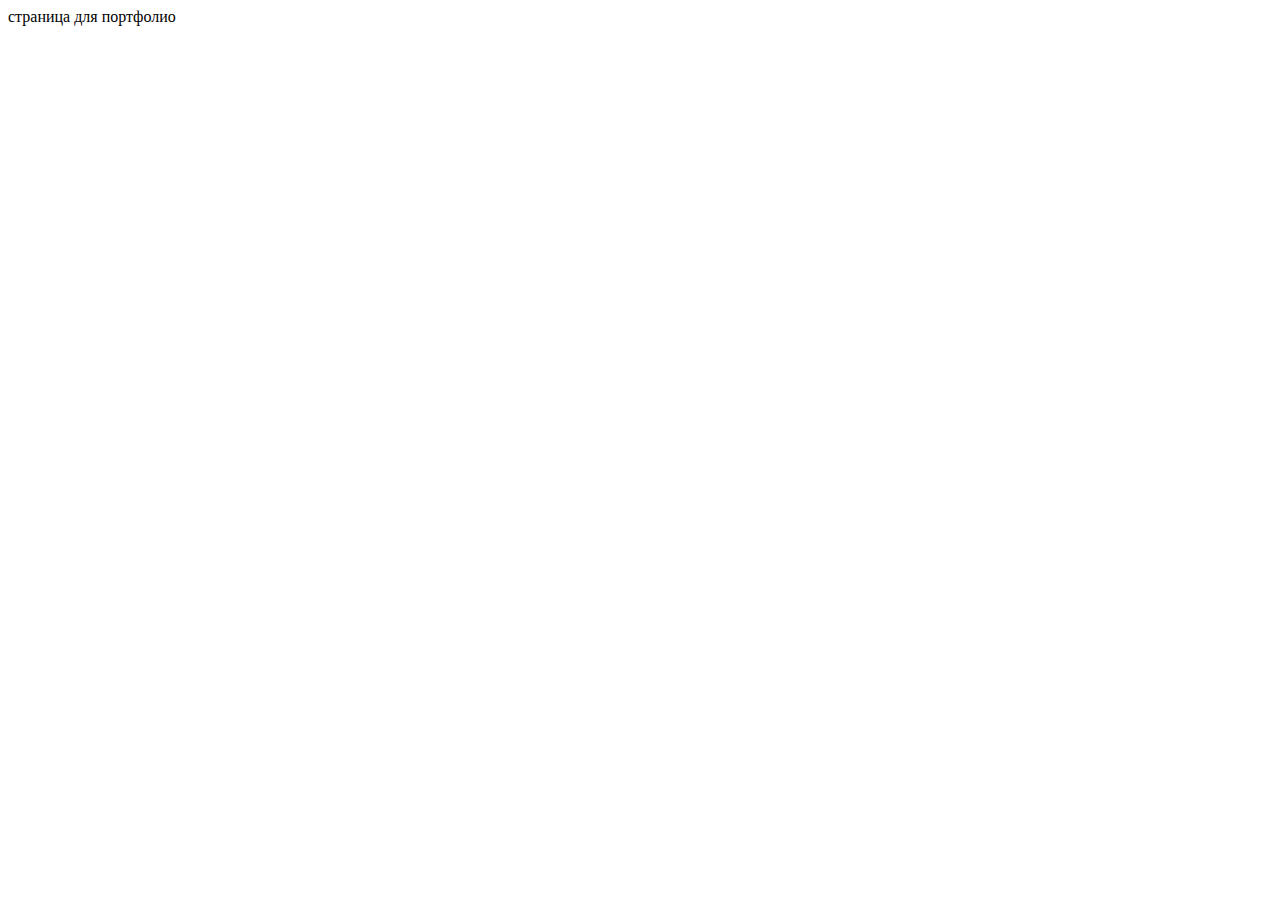
==== portfolio.html @ b87f3108 "Добавляет файлы CSS и HTML" ====
<!DOCTYPE html>
<html lang="en">
<head>
    <meta charset="UTF-8">
    <meta name="viewport" content="width=device-width, initial-scale=1.0">
    <title>Portfolio</title>
</head>
<body>
    страница для портфолио
</body>
</html>
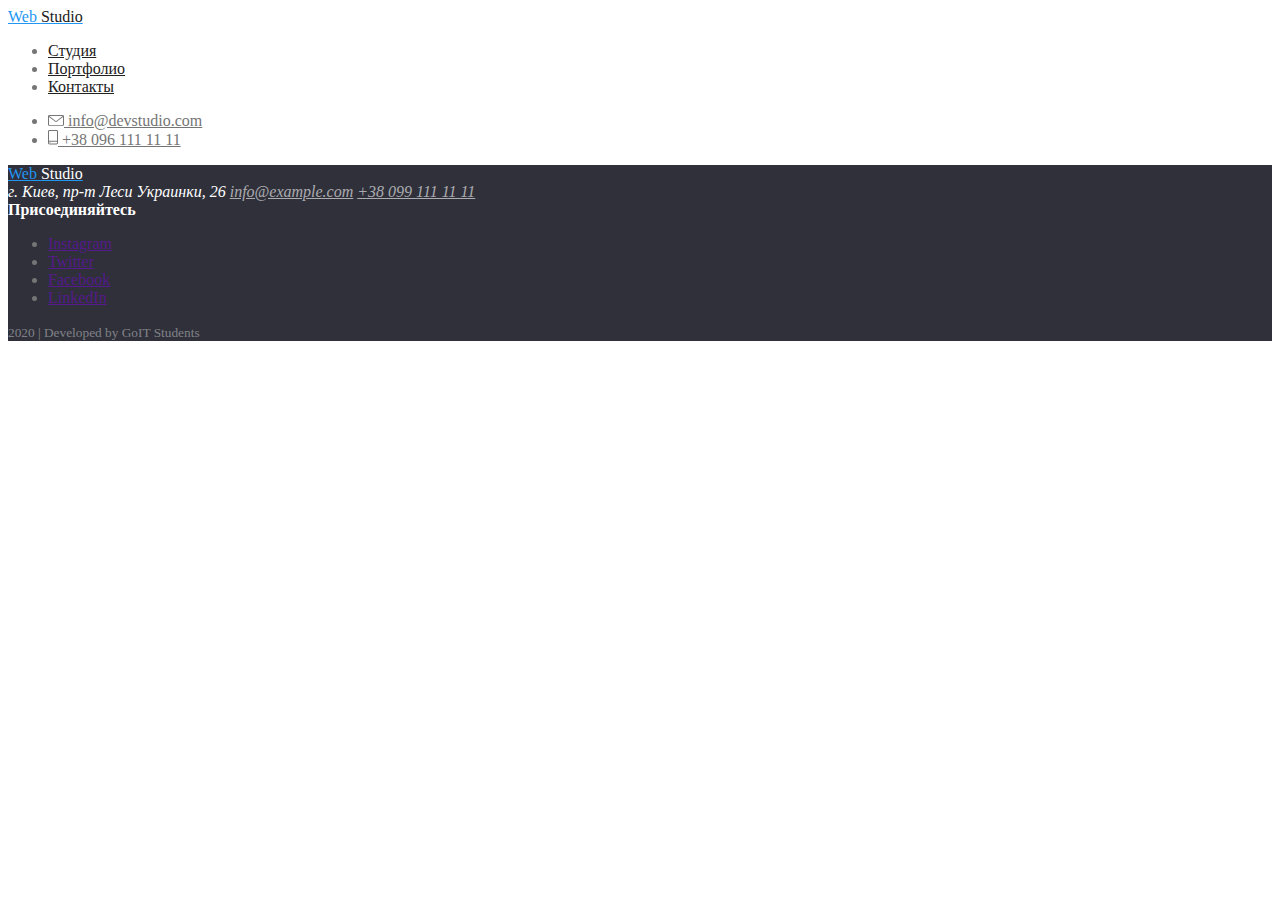
==== commit 34500c98: "добавляет порфолио хеддер футтер" ====
--- a/portfolio.html
+++ b/portfolio.html
@@ -1,11 +1,79 @@
 <!DOCTYPE html>
 <html lang="en">
-<head>
-    <meta charset="UTF-8">
-    <meta name="viewport" content="width=device-width, initial-scale=1.0">
+  <head>
+    <meta charset="UTF-8" />
+    <meta name="viewport" content="width=device-width, initial-scale=1.0" />
     <title>Portfolio</title>
-</head>
-<body>
-    страница для портфолио
-</body>
-</html>+    <link rel="stylesheet" href="./css/common.css" />
+    <link rel="stylesheet" href="./css/main.css" />
+  </head>
+  <body>
+    <!-- Хедер -->
+    <header>
+      <nav>
+        <a href="" class="logo">Web <span class="logo-studio">Studio</span></a>
+        <ul class="site-nav">
+          <li><a href="" class="link">Студия</a></li>
+          <li><a href="./portfolio.html" class="link">Портфолио</a></li>
+          <li><a href="" class="link">Контакты</a></li>
+        </ul>
+
+        <ul class="contact-nav">
+          <li>
+            <a href="mailto:info@devstudio.com" class="link">
+              <img src="./images/envelope.svg" alt="изображение конверта" />
+              info@devstudio.com
+            </a>
+          </li>
+          <li>
+            <a href="tel:+380961111111" class="link">
+              <img src="./images/smartphone.svg" alt="изображение смартфона" />
+              +38 096 111 11 11
+            </a>
+          </li>
+        </ul>
+      </nav>
+    </header>
+
+    <!-- Футер -->
+    <footer>
+      <div>
+        <a href="" class="logo"
+          >Web <span class="logo-studio-footer">Studio</span></a
+        >
+        <address class="address">
+          <span class="address-street">г. Киев, пр-т Леси Украинки, 26</span>
+          <a href="mailto:info@example.com" class="link">info@example.com</a>
+          <a href="tel:+380991111111" class="phone">+38 099 111 11 11</a>
+        </address>
+      </div>
+      <div>
+        <b class="join">Присоединяйтесь</b>
+        <ul class="join-social">
+          <li>
+            <a href="" aria-label="Ссылка на Instagram" class="link"
+              >Instagram</a
+            >
+          </li>
+          <li>
+            <a href="" aria-label="Ссылка на Twitter" class="link">Twitter</a>
+          </li>
+          <li>
+            <a href="" aria-label="Ссылка на Facebook" class="link">Facebook</a>
+          </li>
+          <li>
+            <a href="" aria-label="Ссылка на LinkedIn" class="link">LinkedIn</a>
+          </li>
+        </ul>
+      </div>
+      <!-- <div>
+              <b class="subscribe title">Подписаться на рассылку</b>
+              <input type="text" placeholder="E-mail" />
+              <button type="submit">Подписаться</button>
+          </div> -->
+      <p>
+        <small class="bottom-text">2020 | Developed by GoIT Students</small>
+      </p>
+    </footer>
+  </body>
+</html>
--- a/css/common.css
+++ b/css/common.css
@@ -0,0 +1,75 @@
+:root {
+  --main-bg-color: #ffffff;
+  --secondary-bg-color: #f5f4fa;
+  --primaty-text-color: #757575;
+  --title-text-color: #212121;
+  --white-text-color: #ffffff;
+  --accent-bg-color: #2196f3;
+  --footer-bg-color: #2f303a;
+  --footer-main-color: rgba(255, 255, 255, 0.6);
+  --footer-bottom-text: rgba(255, 255, 255, 0.4);
+}
+
+body {
+  color: var(--primaty-text-color);
+}
+
+footer {
+  background-color: var(--footer-bg-color);
+}
+
+/* header */
+.logo {
+  color: var(--accent-bg-color);
+}
+
+.logo-studio {
+  color: var(--title-text-color);
+}
+
+.site-nav .link {
+  color: var(--title-text-color);
+}
+
+.site-nav .link:hover,
+.site-nav .link:focus {
+  color: var(--accent-bg-color);
+}
+
+.contact-nav .link {
+  color: var(--primaty-text-color);
+}
+
+.contact-nav .link:hover,
+.contact-nav .link:focus {
+  color: var(--accent-bg-color);
+}
+
+/* footer */
+.logo-studio-footer {
+  color: var(--white-text-color);
+}
+
+.address-street {
+  color: var(--white-text-color);
+}
+
+.address .link {
+  color: var(--footer-main-color);
+}
+
+.address .phone {
+  color: var(--footer-main-color);
+}
+
+.join {
+  color: var(--white-text-color);
+}
+
+.join-social .link:hover {
+  fill: var(--accent-bg-color);
+}
+
+.bottom-text {
+  color: var(--footer-bottom-text);
+}
--- a/css/main.css
+++ b/css/main.css
@@ -0,0 +1,76 @@
+:root {
+  --main-bg-color: #ffffff;
+  --secondary-bg-color: #f5f4fa;
+  --primaty-text-color: #757575;
+  --title-text-color: #212121;
+  --white-text-color: #ffffff;
+  --accent-bg-color: #2196f3;
+  --footer-bg-color: #2f303a;
+}
+
+body {
+  color: var(--primaty-text-color);
+}
+
+/* header */
+.logo {
+  color: var(--accent-bg-color);
+}
+
+.logo-studio {
+  color: var(--title-text-color);
+}
+
+.site-nav .link {
+  color: var(--title-text-color);
+}
+
+.site-nav .link:hover,
+.site-nav .link:focus {
+  color: var(--accent-bg-color);
+}
+
+.contact-nav .link {
+  color: var(--primaty-text-color);
+}
+
+.contact-nav .link:hover,
+.contact-nav .link:focus {
+  color: var(--accent-bg-color);
+}
+
+/* Hero */
+.hero-title {
+  color: var(--white-text-color);
+}
+
+/* section */
+
+.section-title {
+  color: var(--title-text-color);
+}
+
+.feature-list .title {
+  color: var(--title-text-color);
+}
+
+.feature-list .icon {
+  fill: var(--secondary-bg-color);
+}
+
+.feature-list .icon:hover {
+  fill: var(--accent-bg-color);
+}
+
+.service-title {
+  color: var(--white-text-color);
+  background-color: rgba(47, 48, 58, 0.8);
+}
+
+.team-title {
+  color: var(--title-text-color);
+}
+
+.social-icon:hover {
+  color: var(--accent-bg-color);
+}
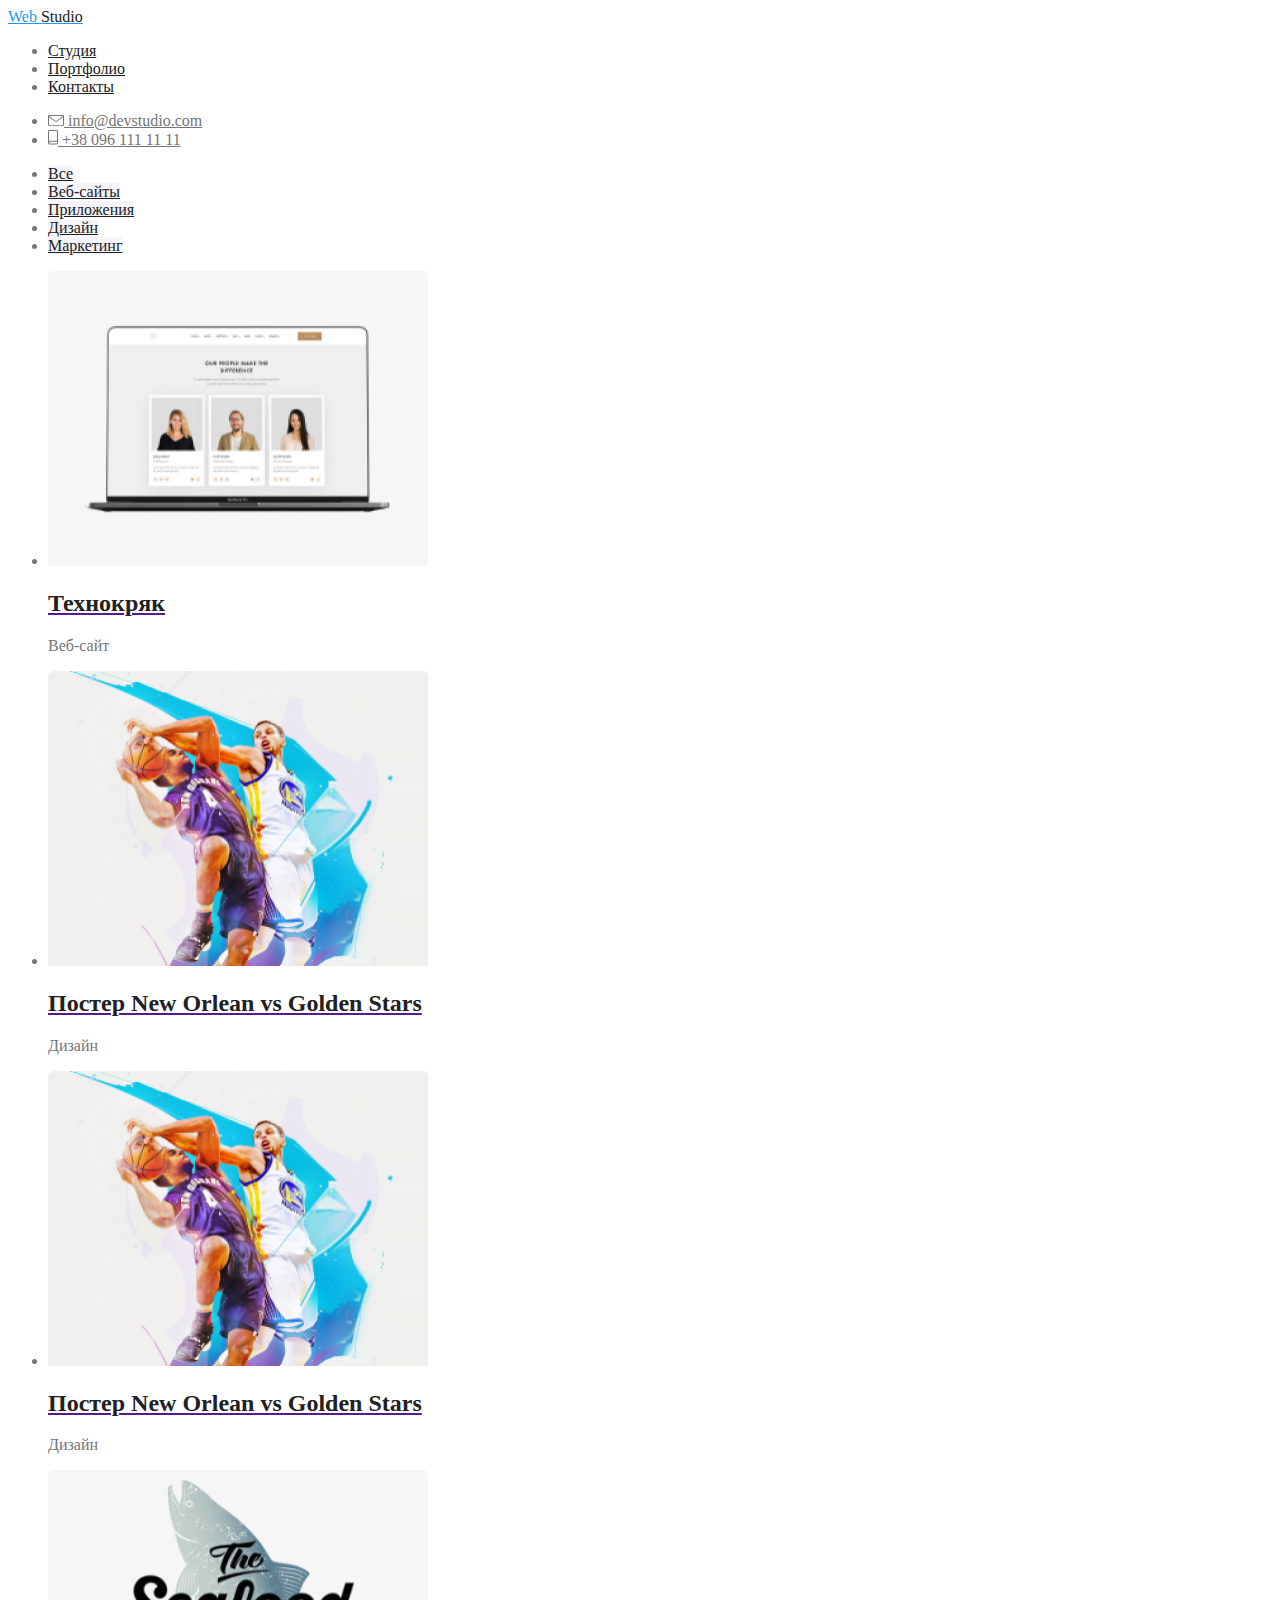
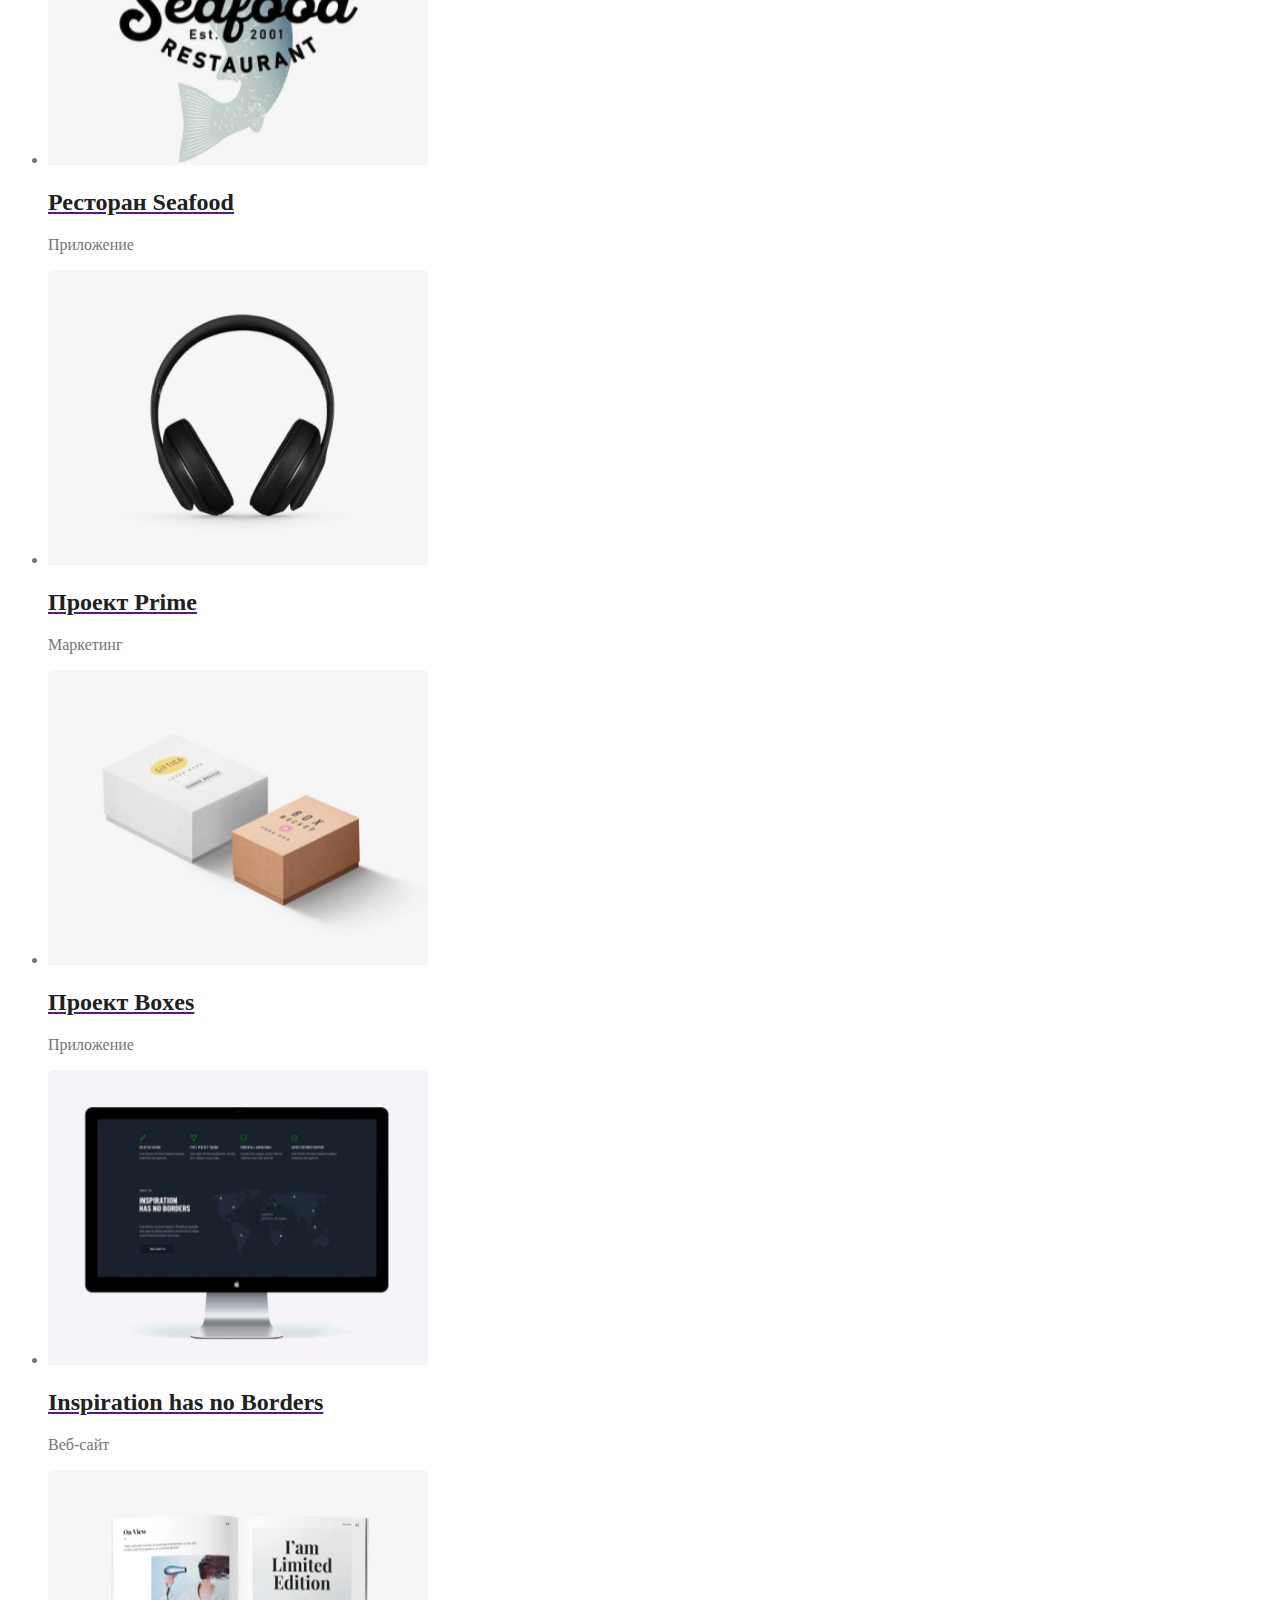
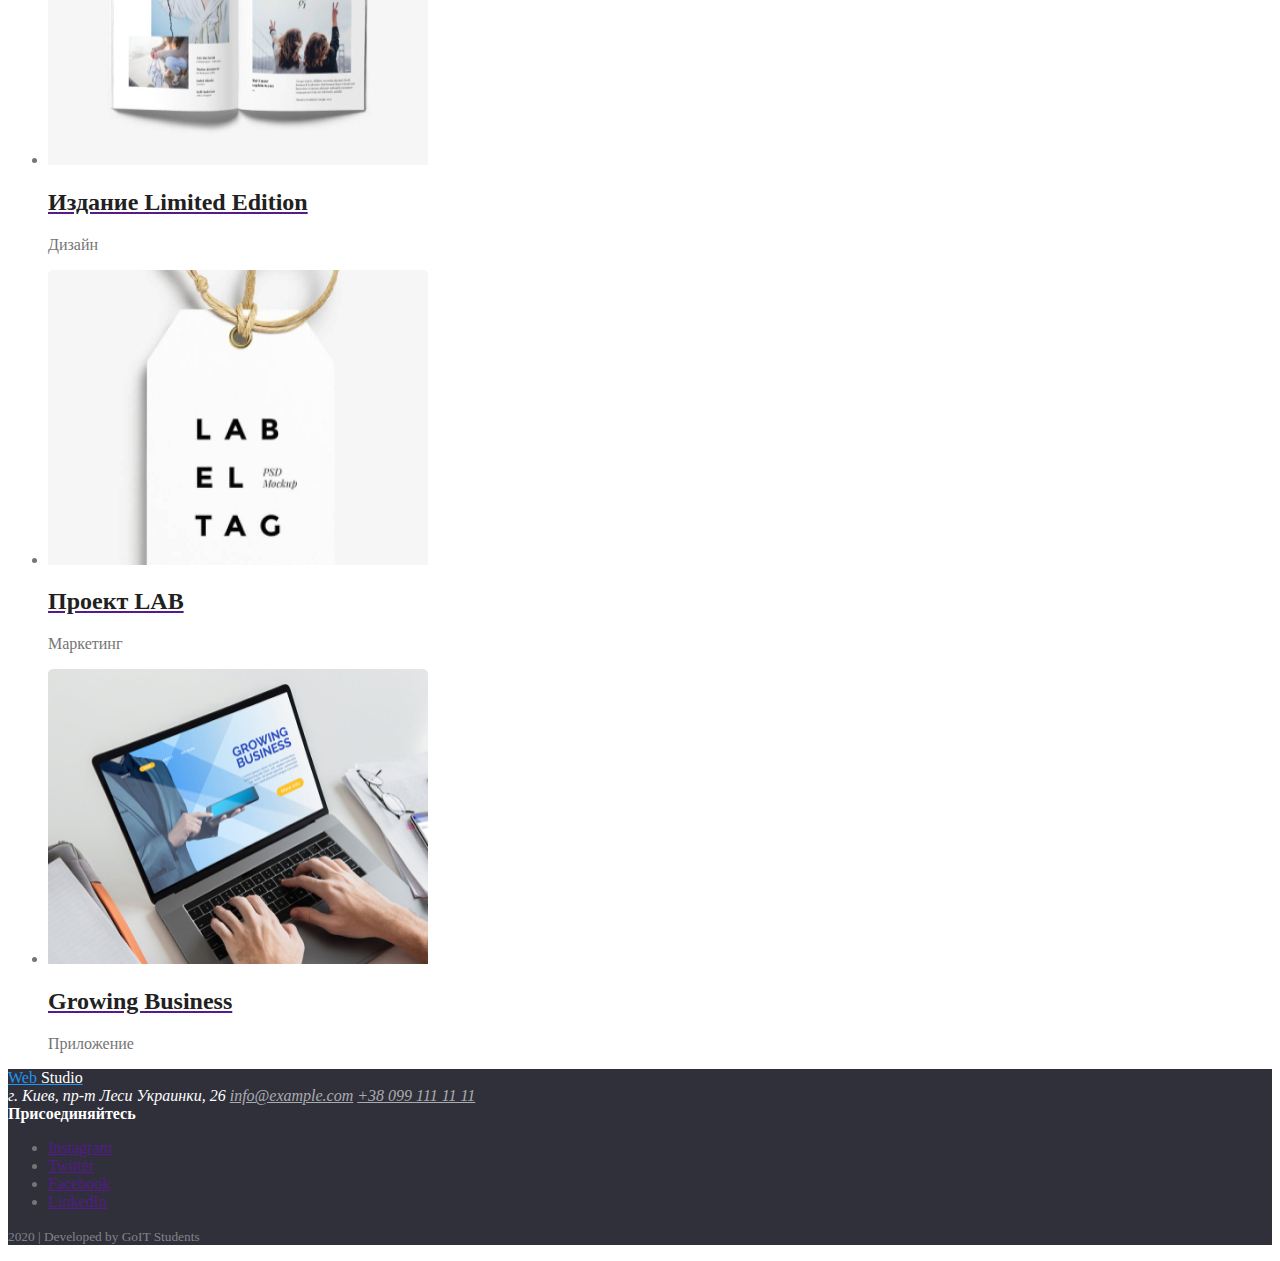
==== commit 5117a1e9: "добавляет разметку портфолио" ====
--- a/portfolio.html
+++ b/portfolio.html
@@ -1,11 +1,11 @@
 <!DOCTYPE html>
-<html lang="en">
+<html lang="ru">
   <head>
     <meta charset="UTF-8" />
     <meta name="viewport" content="width=device-width, initial-scale=1.0" />
     <title>Portfolio</title>
     <link rel="stylesheet" href="./css/common.css" />
-    <link rel="stylesheet" href="./css/main.css" />
+    <link rel="stylesheet" href="./css/portfolio.css" />
   </head>
   <body>
     <!-- Хедер -->
@@ -13,7 +13,7 @@
       <nav>
         <a href="" class="logo">Web <span class="logo-studio">Studio</span></a>
         <ul class="site-nav">
-          <li><a href="" class="link">Студия</a></li>
+          <li><a href="./index.html" class="link">Студия</a></li>
           <li><a href="./portfolio.html" class="link">Портфолио</a></li>
           <li><a href="" class="link">Контакты</a></li>
         </ul>
@@ -34,6 +34,139 @@
         </ul>
       </nav>
     </header>
+
+    <!-- main section -->
+    <main>
+      <ul>
+        <li><a href="" class="button">Все</a></li>
+        <li><a href="" class="button">Веб-сайты</a></li>
+        <li><a href="" class="button">Приложения</a></li>
+        <li><a href="" class="button">Дизайн</a></li>
+        <li><a href="" class="button">Маркетинг</a></li>
+      </ul>
+      <ul class="project-list">
+        <li>
+          <a href="">
+            <img
+              src="./images/technokryak.png"
+              alt="фото сайта"
+              width="380"
+              height="295"
+            />
+            <h2 class="title">Технокряк</h2>
+          </a>
+          <p>Веб-сайт</p>
+        </li>
+        <li>
+          <a href="">
+            <img
+              src="./images/poster.png"
+              alt="спортивные команды"
+              width="380"
+              height="295"
+            />
+            <h2 class="title">Постер New Orlean vs Golden Stars</h2>
+          </a>
+          <p>Дизайн</p>
+        </li>
+        <li>
+          <a href="">
+            <img
+              src="./images/poster.png"
+              alt="спортивные команды"
+              width="380"
+              height="295"
+            />
+            <h2 class="title">Постер New Orlean vs Golden Stars</h2>
+          </a>
+          <p>Дизайн</p>
+        </li>
+        <li>
+          <a href="">
+            <img
+              src="./images/seafood.png"
+              alt="постер ресторана"
+              width="380"
+              height="295"
+            />
+            <h2 class="title">Ресторан Seafood</h2>
+          </a>
+          <p>Приложение</p>
+        </li>
+        <li>
+          <a href="">
+            <img
+              src="./images/prime.png"
+              alt="изображение наушников"
+              width="380"
+              height="295"
+            />
+            <h2 class="title">Проект Prime</h2>
+          </a>
+          <p>Маркетинг</p>
+        </li>
+        <li>
+          <a href="">
+            <img
+              src="./images/boxes.png"
+              alt="изображение коробок"
+              width="380"
+              height="295"
+            />
+            <h2 class="title">Проект Boxes</h2>
+          </a>
+          <p>Приложение</p>
+        </li>
+        <li>
+          <a href="">
+            <img
+              src="./images/inspiration.png"
+              alt="изображение монитора"
+              width="380"
+              height="295"
+            />
+            <h2 class="title">Inspiration has no Borders</h2>
+          </a>
+          <p>Веб-сайт</p>
+        </li>
+        <li>
+          <a href="">
+            <img
+              src="./images/edition.png"
+              alt="изображение журнала"
+              width="380"
+              height="295"
+            />
+            <h2 class="title">Издание Limited Edition</h2>
+          </a>
+          <p>Дизайн</p>
+        </li>
+        <li>
+          <a href="">
+            <img
+              src="./images/lab.png"
+              alt="изображение этикетки"
+              width="380"
+              height="295"
+            />
+            <h2 class="title">Проект LAB</h2>
+          </a>
+          <p>Маркетинг</p>
+        </li>
+        <li>
+          <a href="">
+            <img
+              src="./images/business.png"
+              alt="изображение ноутбука"
+              width="380"
+              height="295"
+            />
+            <h2 class="title">Growing Business</h2>
+          </a>
+          <p>Приложение</p>
+        </li>
+      </ul>
+    </main>
 
     <!-- Футер -->
     <footer>
--- a/css/portfolio.css
+++ b/css/portfolio.css
@@ -0,0 +1,28 @@
+:root {
+  --main-bg-color: #ffffff;
+  --secondary-bg-color: #f5f4fa;
+  --primaty-text-color: #757575;
+  --title-text-color: #212121;
+  --white-text-color: #ffffff;
+  --accent-bg-color: #2196f3;
+  --footer-bg-color: #2f303a;
+  --footer-main-color: rgba(255, 255, 255, 0.6);
+  --footer-bottom-text: rgba(255, 255, 255, 0.4);
+}
+
+/* button */
+
+.button {
+  color: var(--title-text-color);
+  background-color: var(--secondary-bg-color);
+}
+
+.button:hover,
+.button:focus {
+  color: var(--white-text-color);
+  background-color: var(--accent-bg-color);
+}
+
+.project-list .title {
+  color: var(--title-text-color);
+}
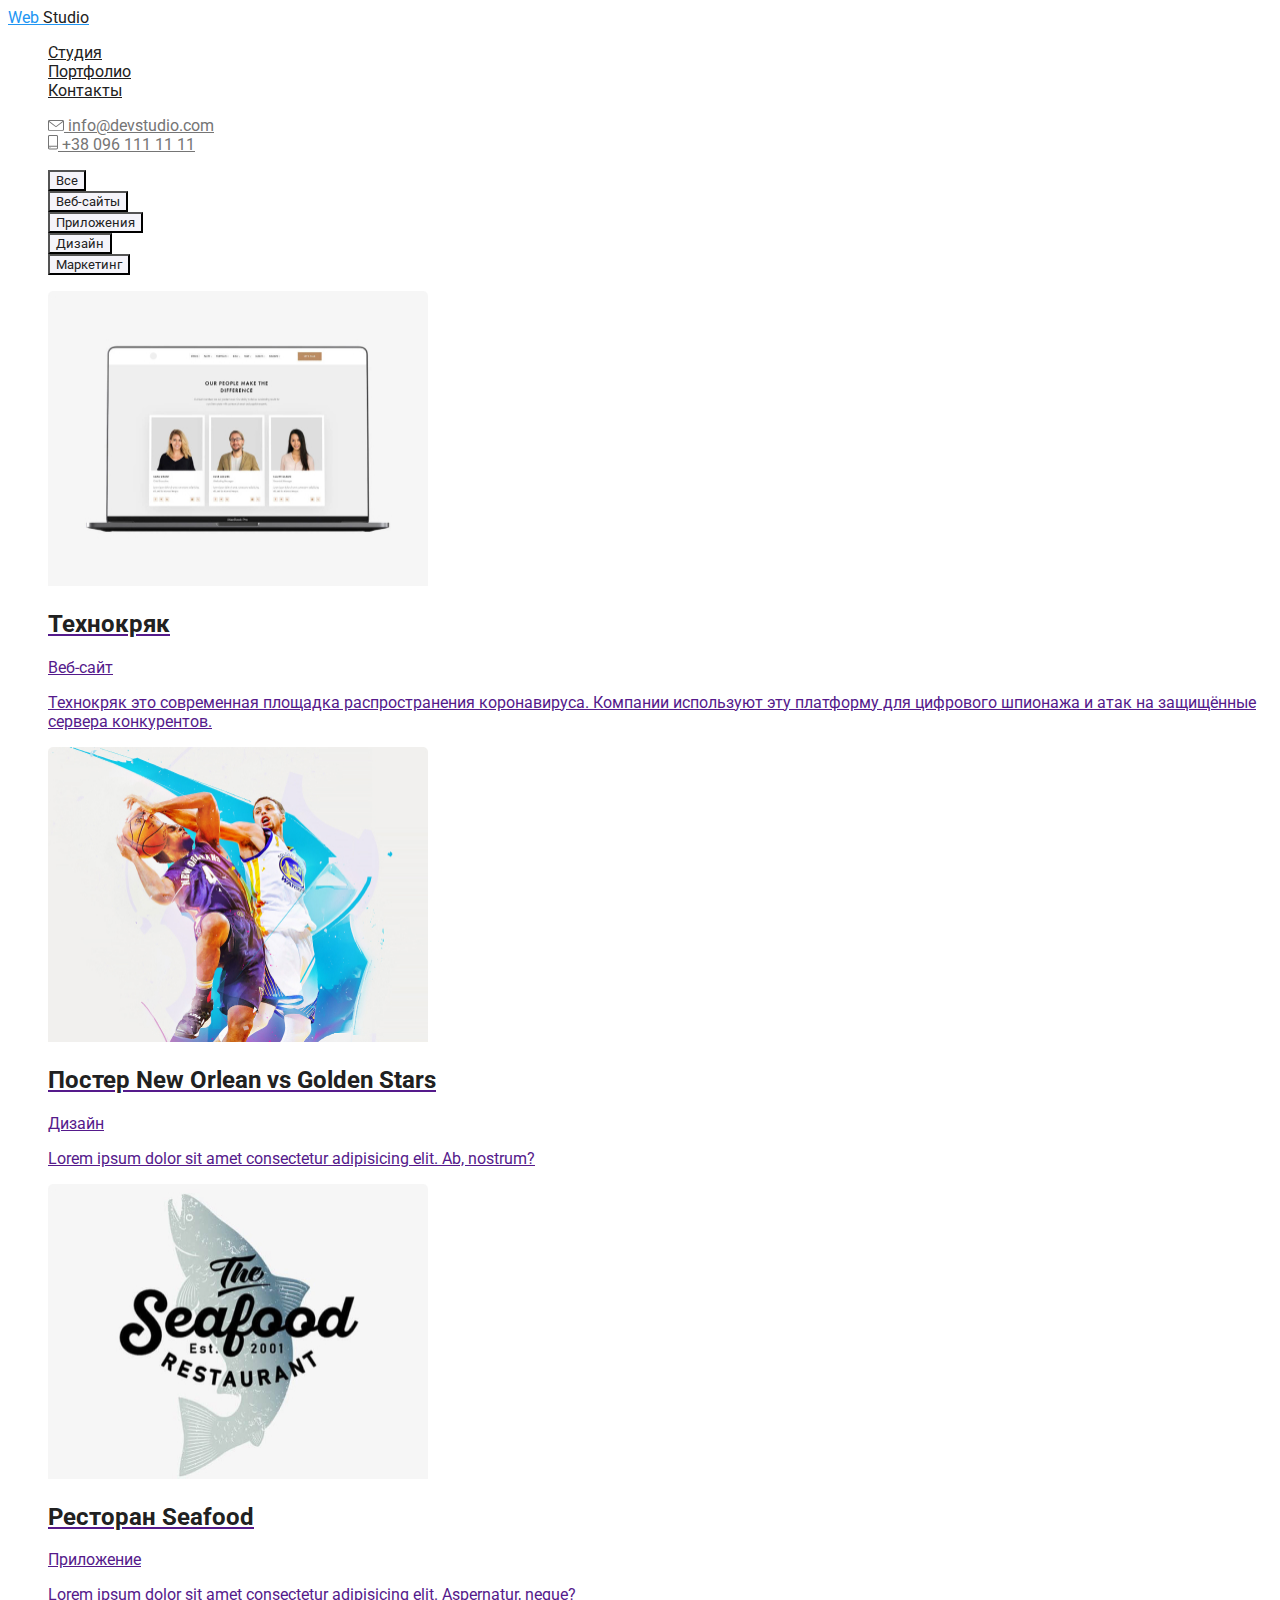
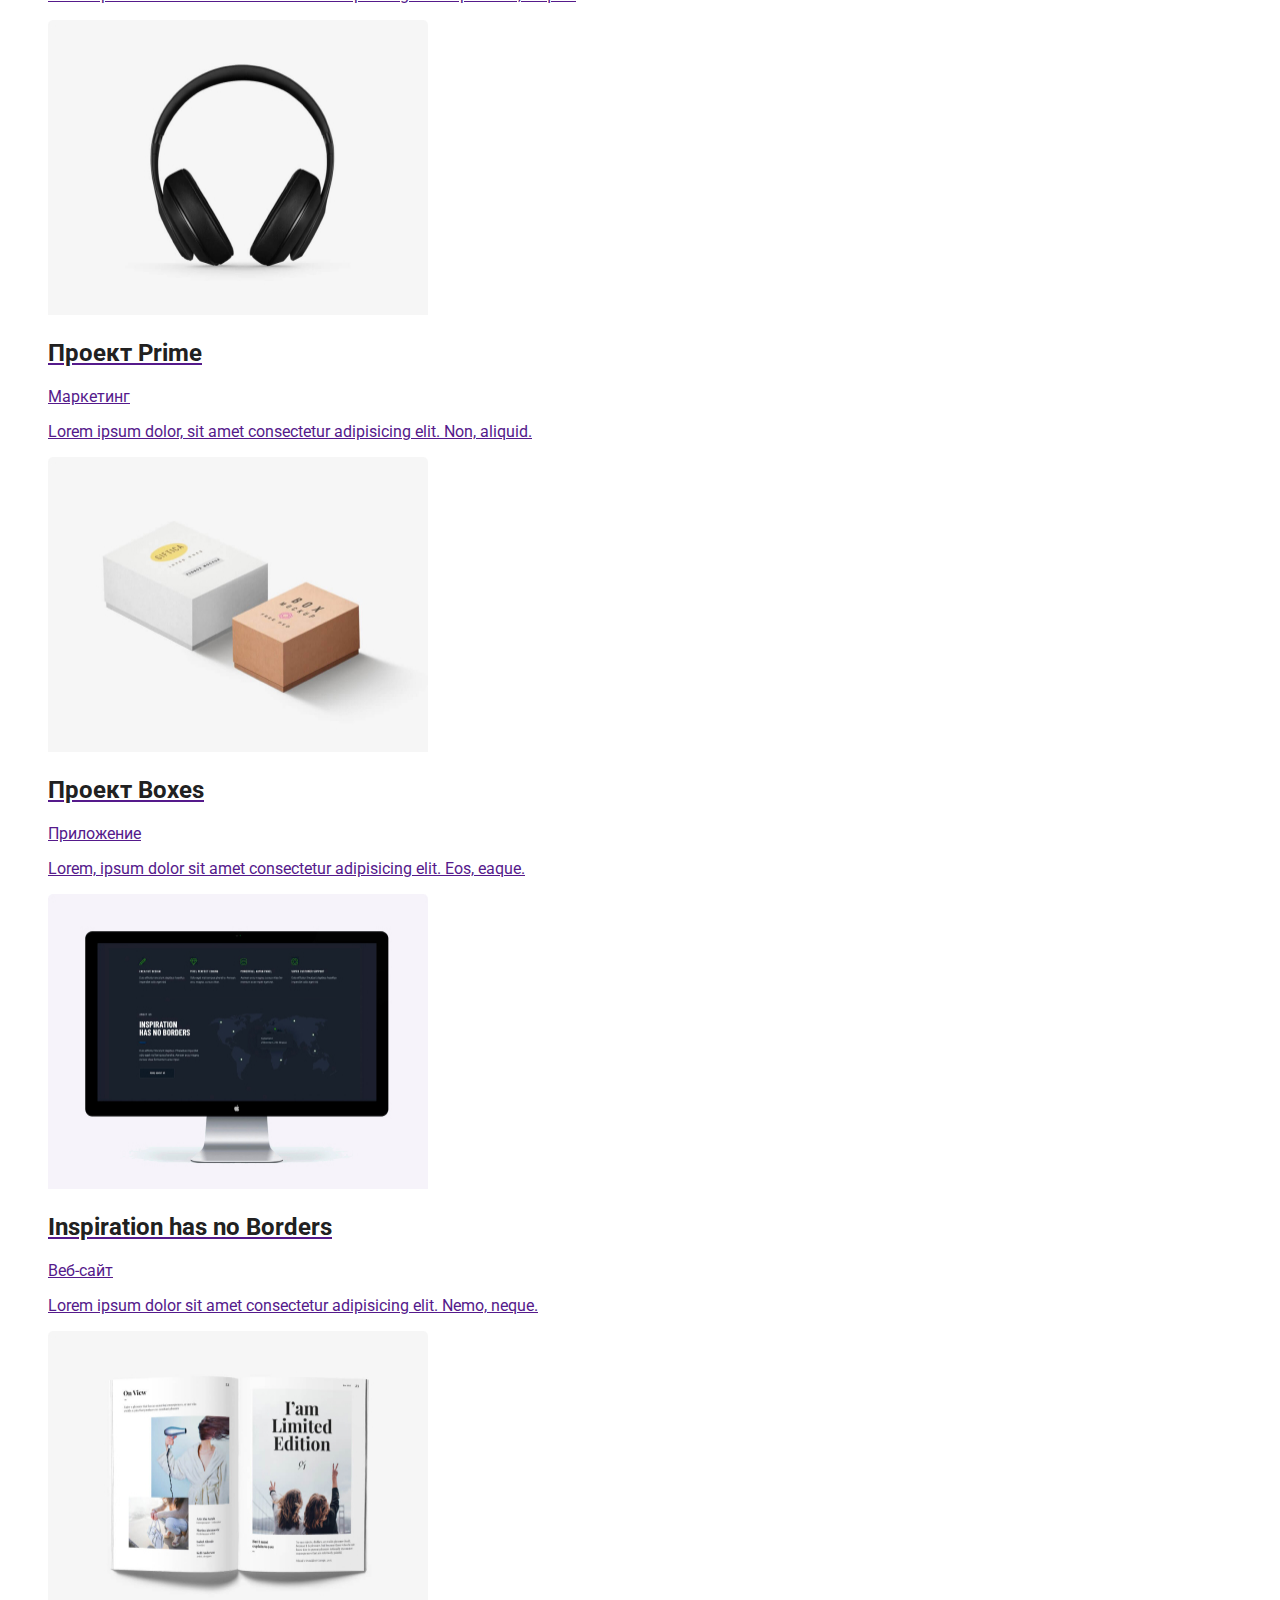
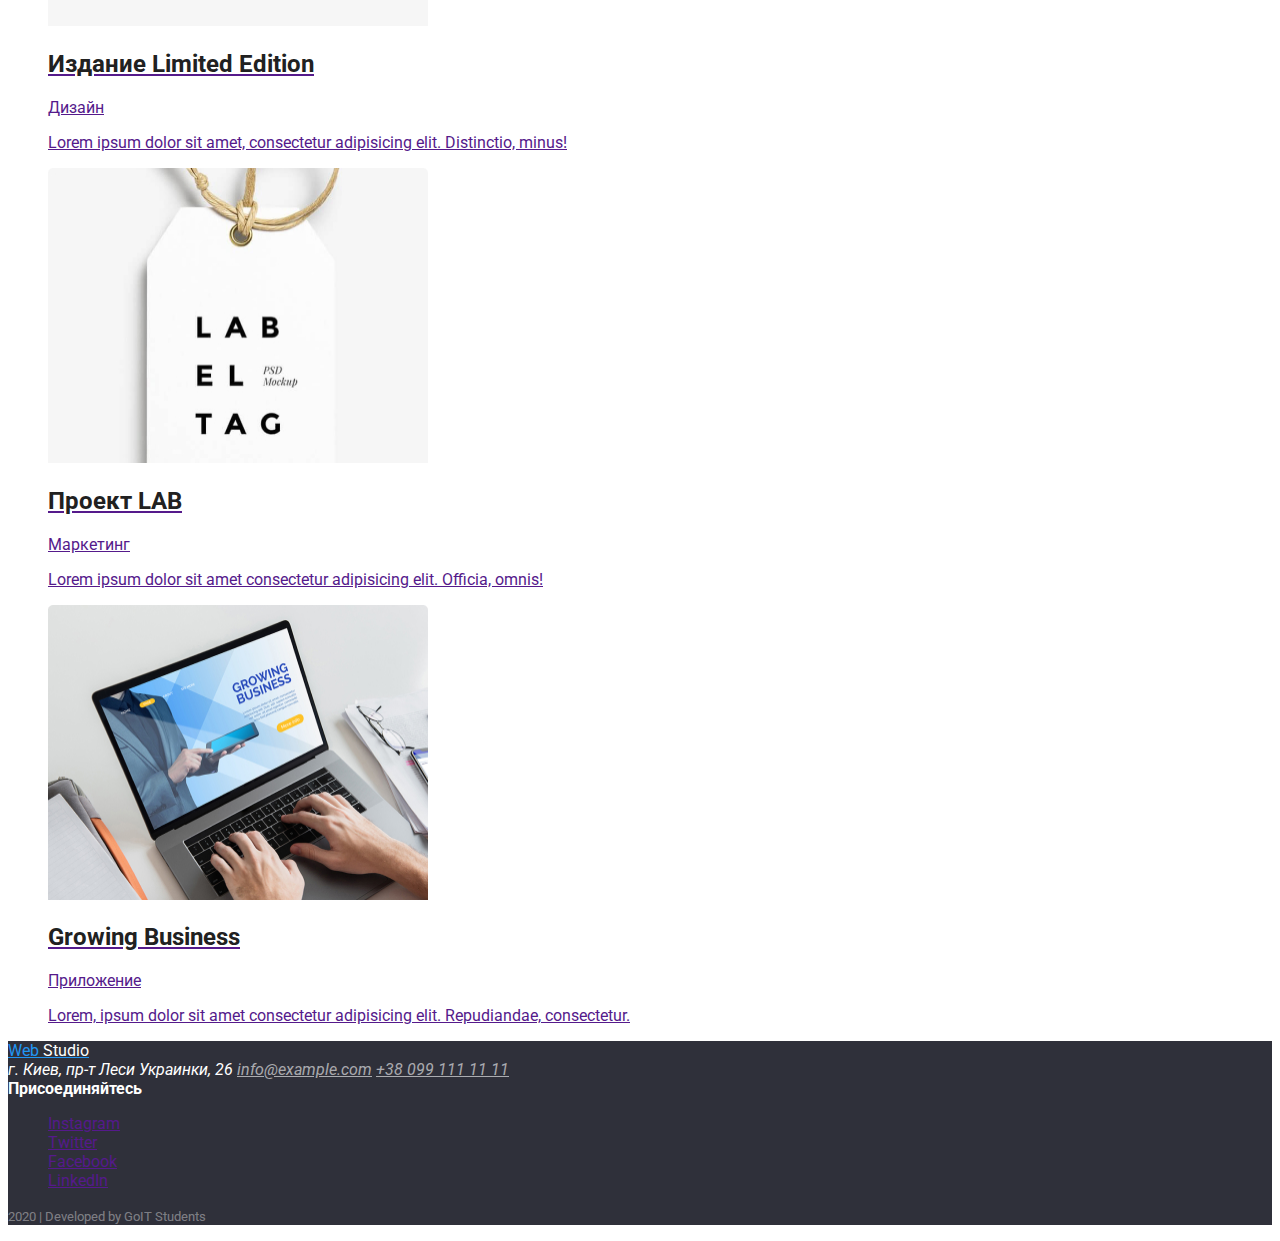
==== commit f3a49859: "Добавляет стили" ====
--- a/portfolio.html
+++ b/portfolio.html
@@ -4,6 +4,10 @@
     <meta charset="UTF-8" />
     <meta name="viewport" content="width=device-width, initial-scale=1.0" />
     <title>Portfolio</title>
+    <link
+      href="https://fonts.googleapis.com/css?family=Raleway:700|Roboto:400,500,700,900&display=swap"
+      rel="stylesheet"
+    />
     <link rel="stylesheet" href="./css/common.css" />
     <link rel="stylesheet" href="./css/portfolio.css" />
   </head>
@@ -37,133 +41,158 @@
 
     <!-- main section -->
     <main>
-      <ul>
-        <li><a href="" class="button">Все</a></li>
-        <li><a href="" class="button">Веб-сайты</a></li>
-        <li><a href="" class="button">Приложения</a></li>
-        <li><a href="" class="button">Дизайн</a></li>
-        <li><a href="" class="button">Маркетинг</a></li>
+      <ul class="service-list">
+        <li><button>Все</button></li>
+        <li><button>Веб-сайты</button></li>
+        <li><button>Приложения</button></li>
+        <li><button>Дизайн</button></li>
+        <li><button>Маркетинг</button></li>
       </ul>
       <ul class="project-list">
         <li>
           <a href="">
             <img
-              src="./images/technokryak.png"
+              src="./images/technokryak.jpg"
               alt="фото сайта"
               width="380"
               height="295"
             />
             <h2 class="title">Технокряк</h2>
-          </a>
-          <p>Веб-сайт</p>
-        </li>
-        <li>
-          <a href="">
-            <img
-              src="./images/poster.png"
+            <p>Веб-сайт</p>
+            <p>
+              Технокряк это современная площадка распространения коронавируса.
+              Компании используют эту платформу для цифрового шпионажа и атак на
+              защищённые сервера конкурентов.
+            </p>
+          </a>
+        </li>
+        <li>
+          <a href="">
+            <img
+              src="./images/poster.jpg"
               alt="спортивные команды"
               width="380"
               height="295"
             />
             <h2 class="title">Постер New Orlean vs Golden Stars</h2>
-          </a>
-          <p>Дизайн</p>
-        </li>
-        <li>
-          <a href="">
-            <img
-              src="./images/poster.png"
-              alt="спортивные команды"
-              width="380"
-              height="295"
-            />
-            <h2 class="title">Постер New Orlean vs Golden Stars</h2>
-          </a>
-          <p>Дизайн</p>
-        </li>
-        <li>
-          <a href="">
-            <img
-              src="./images/seafood.png"
+            <p>Дизайн</p>
+            <p>
+              Lorem ipsum dolor sit amet consectetur adipisicing elit. Ab,
+              nostrum?
+            </p>
+          </a>
+        </li>
+        <li>
+          <a href="">
+            <img
+              src="./images/seafood.jpg"
               alt="постер ресторана"
               width="380"
               height="295"
             />
             <h2 class="title">Ресторан Seafood</h2>
-          </a>
-          <p>Приложение</p>
-        </li>
-        <li>
-          <a href="">
-            <img
-              src="./images/prime.png"
+            <p>Приложение</p>
+            <p>
+              Lorem ipsum dolor sit amet consectetur adipisicing elit.
+              Aspernatur, neque?
+            </p>
+          </a>
+        </li>
+        <li>
+          <a href="">
+            <img
+              src="./images/prime.jpg"
               alt="изображение наушников"
               width="380"
               height="295"
             />
             <h2 class="title">Проект Prime</h2>
-          </a>
-          <p>Маркетинг</p>
-        </li>
-        <li>
-          <a href="">
-            <img
-              src="./images/boxes.png"
+            <p>Маркетинг</p>
+            <p>
+              Lorem ipsum dolor, sit amet consectetur adipisicing elit. Non,
+              aliquid.
+            </p>
+          </a>
+        </li>
+        <li>
+          <a href="">
+            <img
+              src="./images/boxes.jpg"
               alt="изображение коробок"
               width="380"
               height="295"
             />
             <h2 class="title">Проект Boxes</h2>
-          </a>
-          <p>Приложение</p>
-        </li>
-        <li>
-          <a href="">
-            <img
-              src="./images/inspiration.png"
+            <p>Приложение</p>
+            <p>
+              Lorem, ipsum dolor sit amet consectetur adipisicing elit. Eos,
+              eaque.
+            </p>
+          </a>
+        </li>
+        <li>
+          <a href="">
+            <img
+              src="./images/inspiration.jpg"
               alt="изображение монитора"
               width="380"
               height="295"
             />
             <h2 class="title">Inspiration has no Borders</h2>
-          </a>
-          <p>Веб-сайт</p>
-        </li>
-        <li>
-          <a href="">
-            <img
-              src="./images/edition.png"
+            <p>Веб-сайт</p>
+            <p>
+              Lorem ipsum dolor sit amet consectetur adipisicing elit. Nemo,
+              neque.
+            </p>
+          </a>
+        </li>
+        <li>
+          <a href="">
+            <img
+              src="./images/edition.jpg"
               alt="изображение журнала"
               width="380"
               height="295"
             />
             <h2 class="title">Издание Limited Edition</h2>
-          </a>
-          <p>Дизайн</p>
-        </li>
-        <li>
-          <a href="">
-            <img
-              src="./images/lab.png"
+            <p>Дизайн</p>
+            <p>
+              Lorem ipsum dolor sit amet, consectetur adipisicing elit.
+              Distinctio, minus!
+            </p>
+          </a>
+        </li>
+        <li>
+          <a href="">
+            <img
+              src="./images/lab.jpg"
               alt="изображение этикетки"
               width="380"
               height="295"
             />
             <h2 class="title">Проект LAB</h2>
-          </a>
-          <p>Маркетинг</p>
-        </li>
-        <li>
-          <a href="">
-            <img
-              src="./images/business.png"
+            <p>Маркетинг</p>
+            <p>
+              Lorem ipsum dolor sit amet consectetur adipisicing elit. Officia,
+              omnis!
+            </p>
+          </a>
+        </li>
+        <li>
+          <a href="">
+            <img
+              src="./images/business.jpg"
               alt="изображение ноутбука"
               width="380"
               height="295"
             />
             <h2 class="title">Growing Business</h2>
-          </a>
-          <p>Приложение</p>
+            <p>Приложение</p>
+            <p>
+              Lorem, ipsum dolor sit amet consectetur adipisicing elit.
+              Repudiandae, consectetur.
+            </p>
+          </a>
         </li>
       </ul>
     </main>
--- a/css/common.css
+++ b/css/common.css
@@ -12,6 +12,7 @@
 
 body {
   color: var(--primaty-text-color);
+  font-family: Roboto, sans-serif;
 }
 
 footer {
@@ -31,9 +32,17 @@
   color: var(--title-text-color);
 }
 
+.site-nav {
+  list-style: none;
+}
+
 .site-nav .link:hover,
 .site-nav .link:focus {
   color: var(--accent-bg-color);
+}
+
+.contact-nav {
+  list-style: none;
 }
 
 .contact-nav .link {
@@ -66,6 +75,10 @@
   color: var(--white-text-color);
 }
 
+.join-social {
+  list-style: none;
+}
+
 .join-social .link:hover {
   fill: var(--accent-bg-color);
 }
--- a/css/portfolio.css
+++ b/css/portfolio.css
@@ -12,17 +12,27 @@
 
 /* button */
 
-.button {
+button {
   color: var(--title-text-color);
   background-color: var(--secondary-bg-color);
+  font-family: inherit;
 }
 
-.button:hover,
-.button:focus {
+button:hover,
+button:focus {
   color: var(--white-text-color);
   background-color: var(--accent-bg-color);
 }
 
+.project-list {
+  list-style: none;
+}
 .project-list .title {
   color: var(--title-text-color);
 }
+
+/* services */
+
+.service-list {
+  list-style: none;
+}
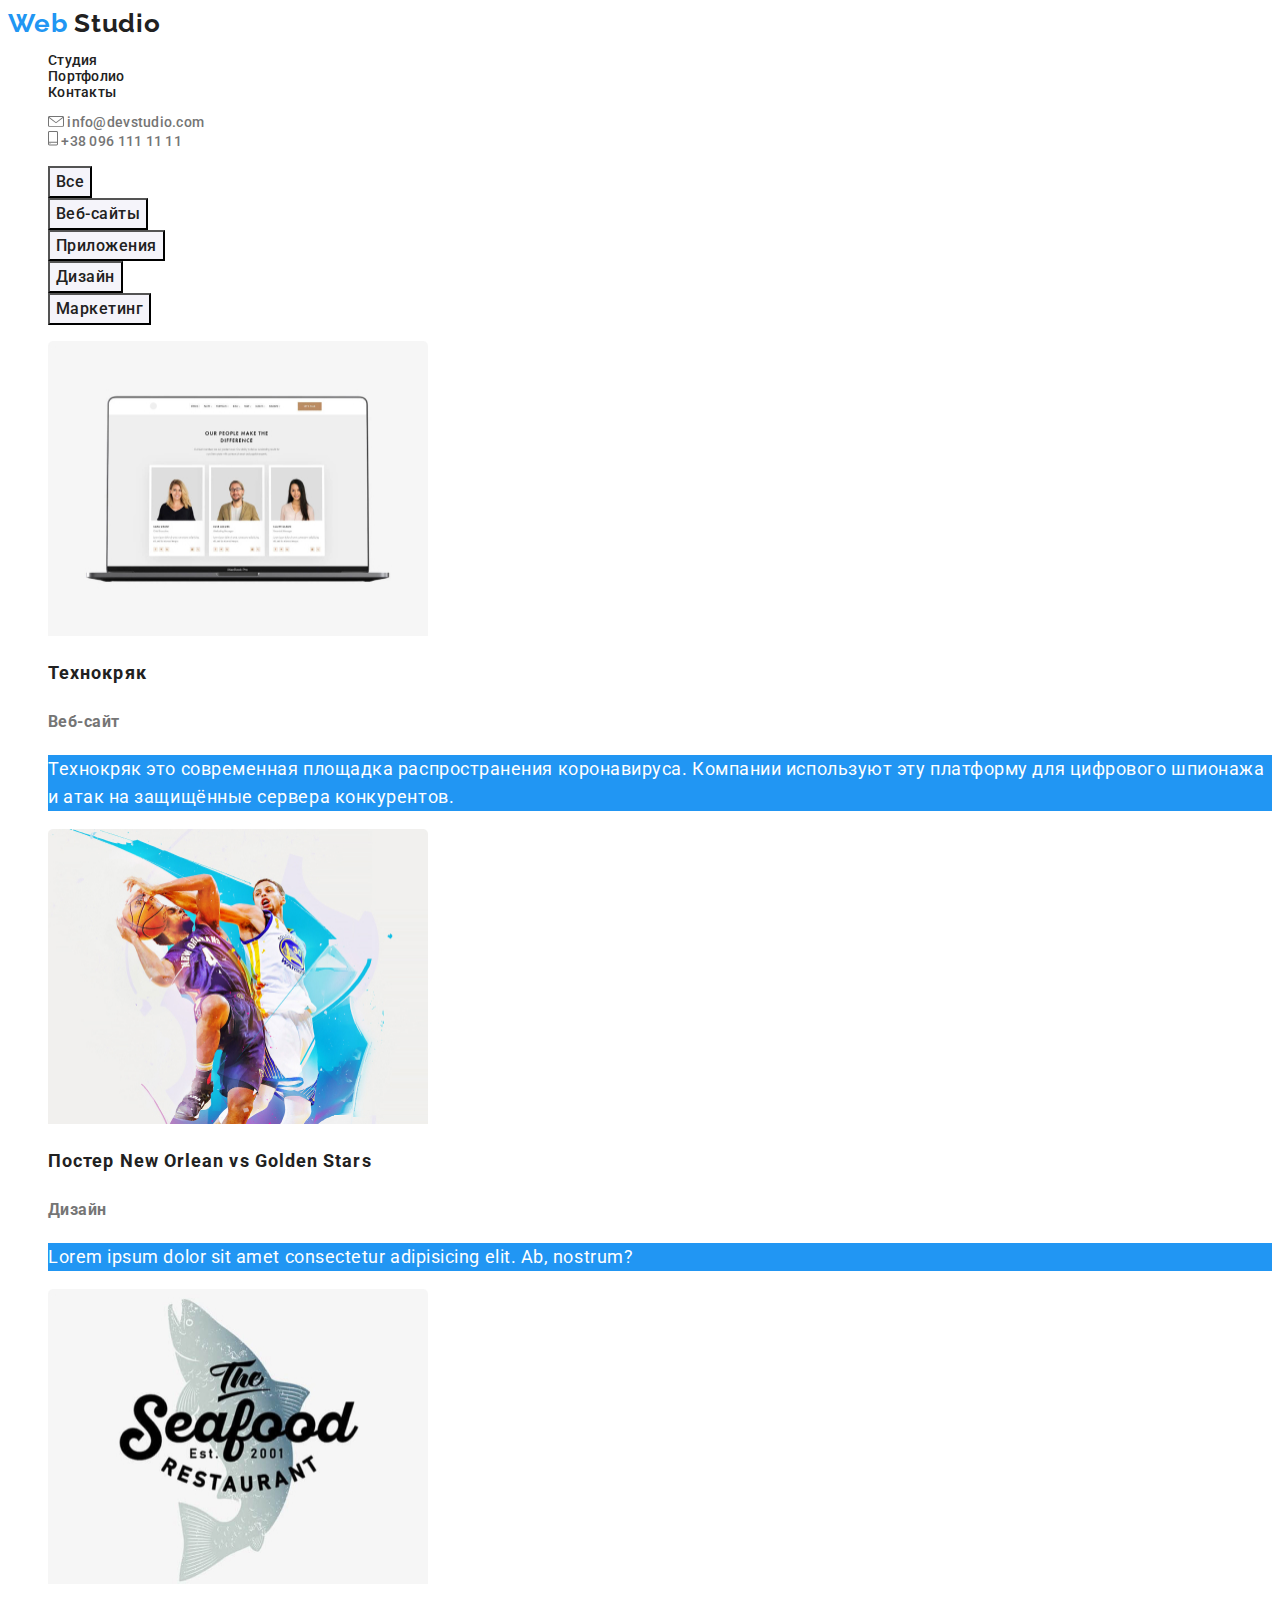
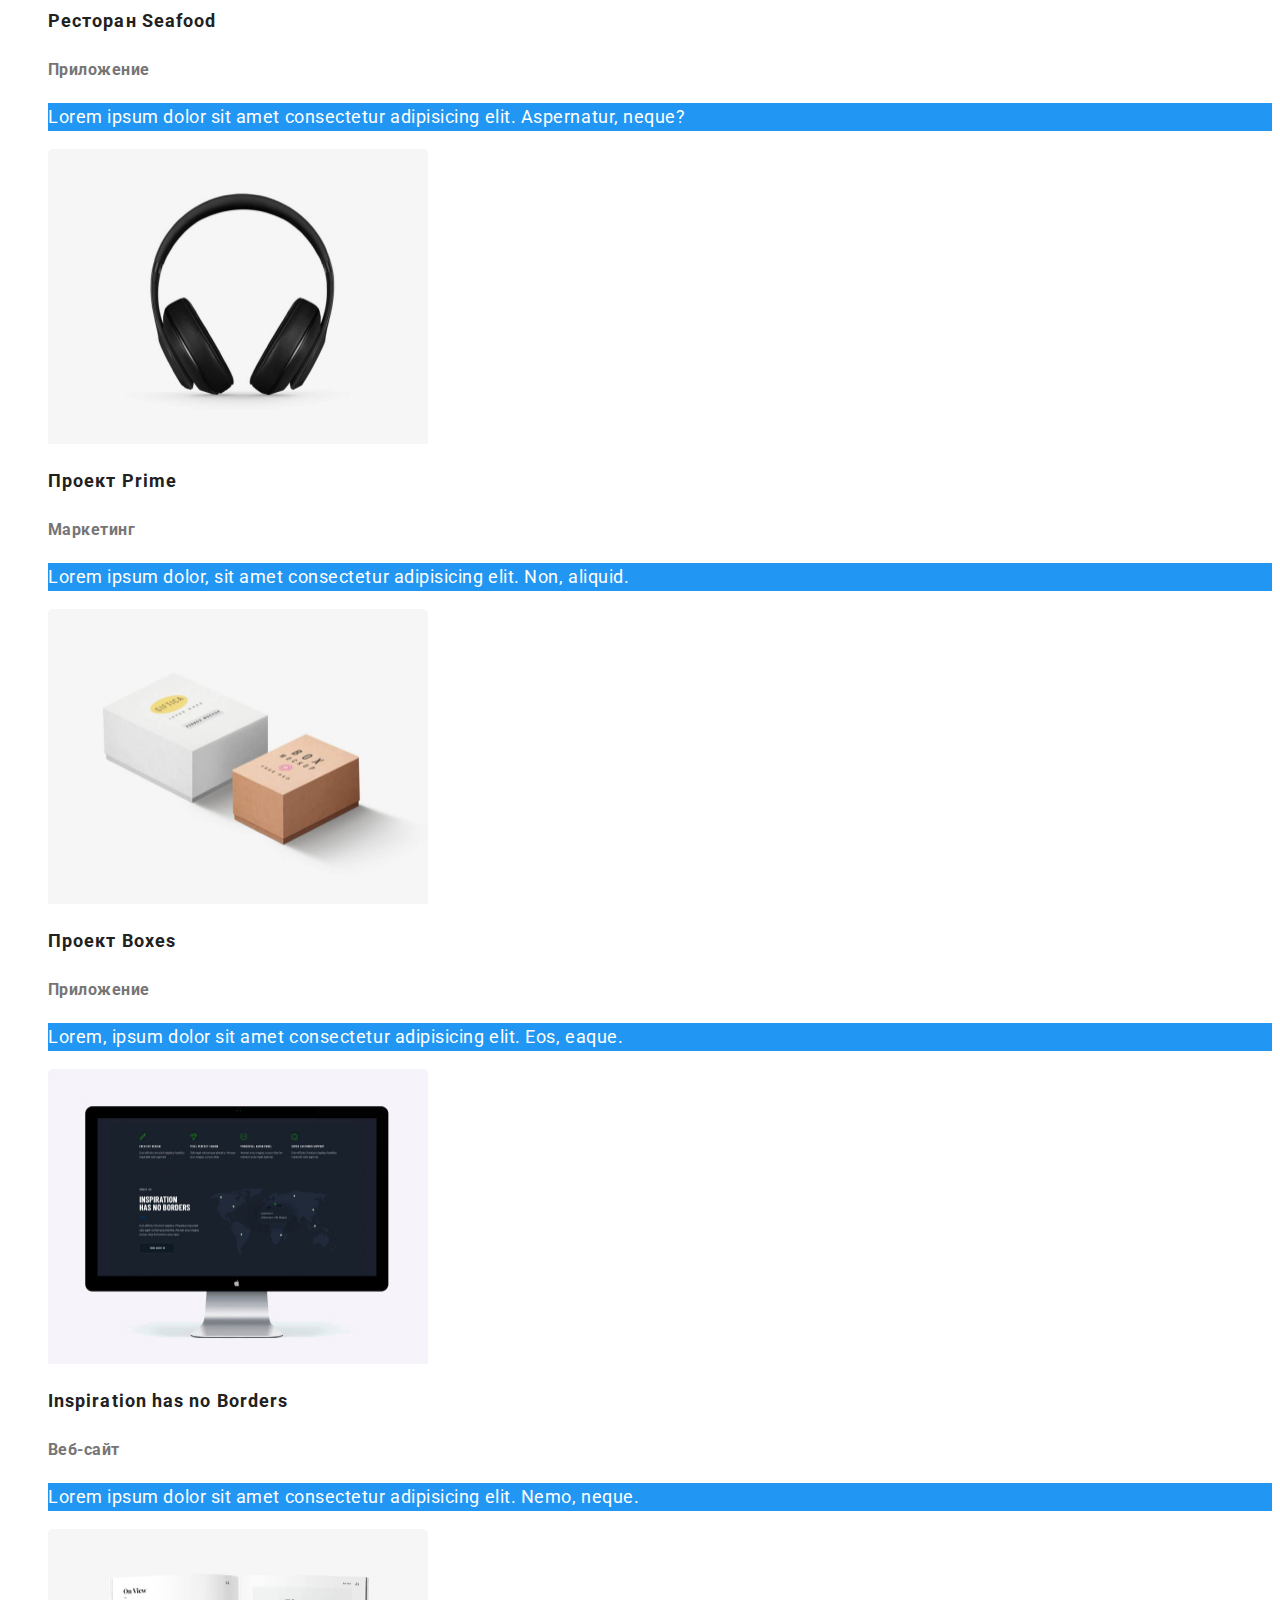
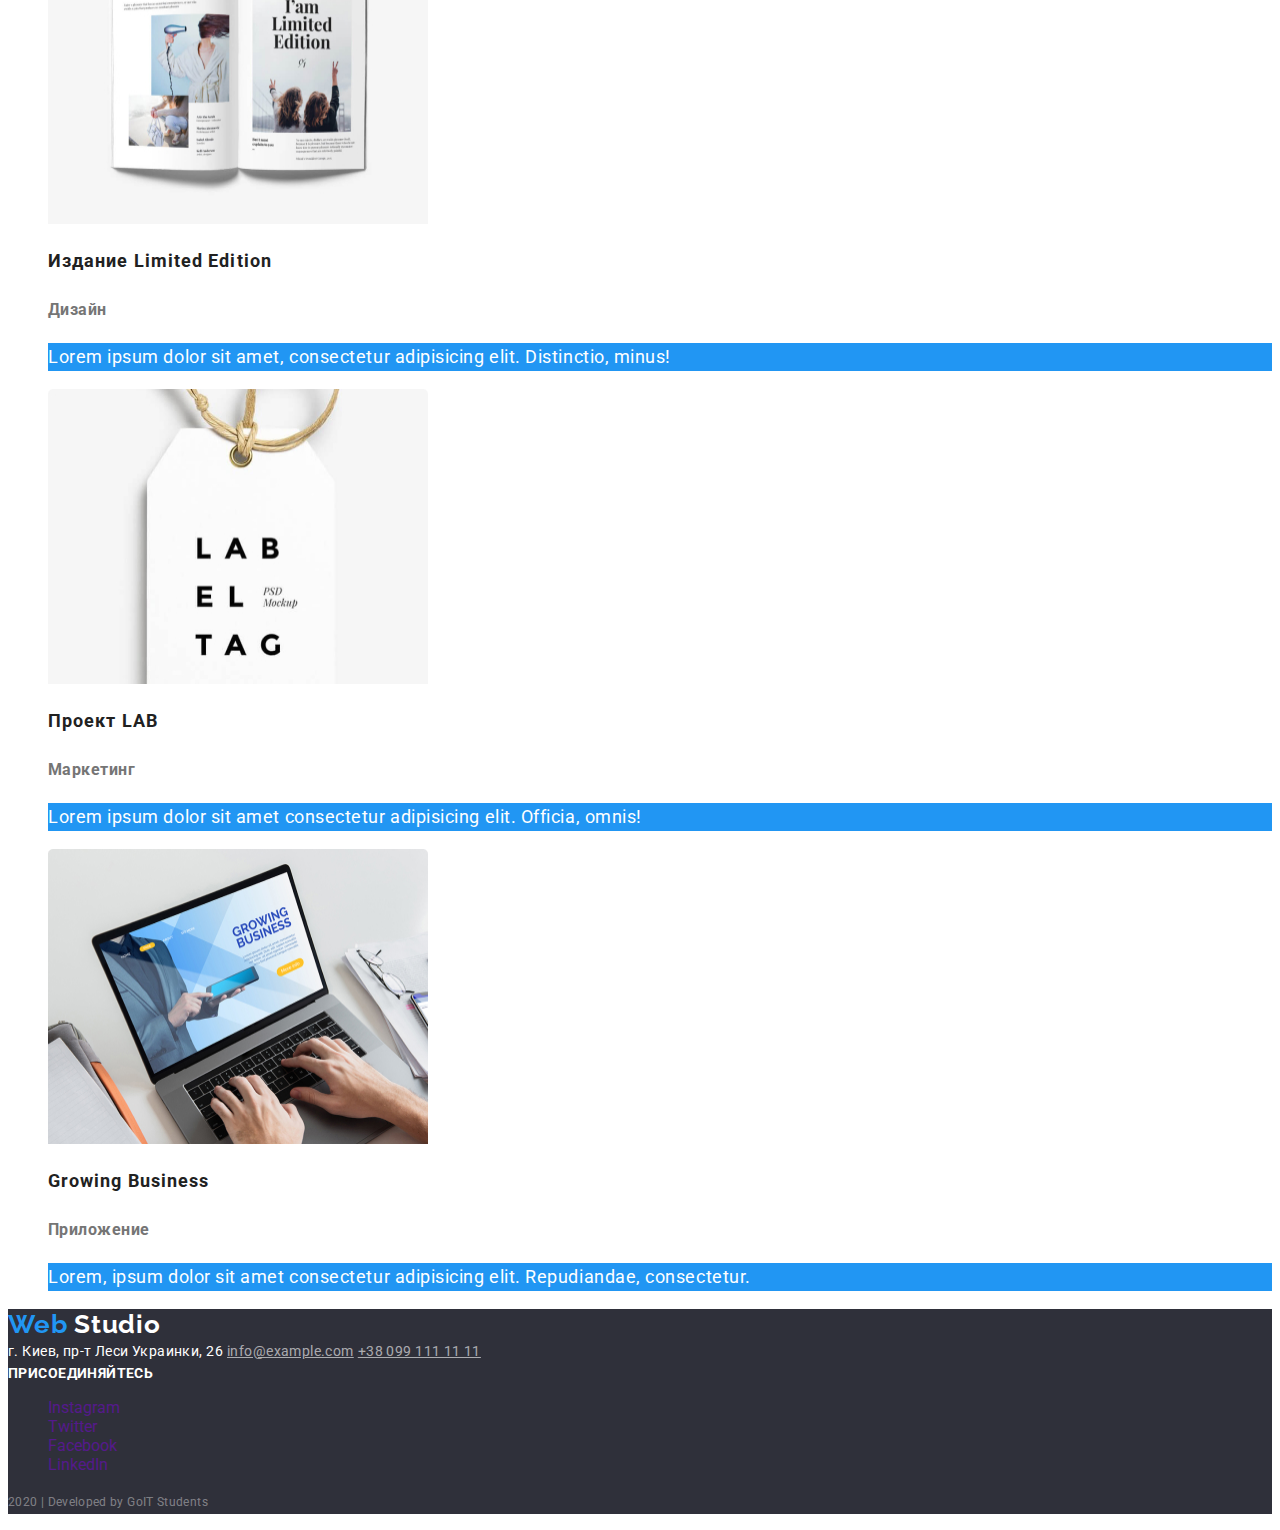
==== commit 1ec2bf38: "добавляет стили" ====
--- a/portfolio.html
+++ b/portfolio.html
@@ -50,7 +50,7 @@
       </ul>
       <ul class="project-list">
         <li>
-          <a href="">
+          <a href="" class="link">
             <img
               src="./images/technokryak.jpg"
               alt="фото сайта"
@@ -58,8 +58,8 @@
               height="295"
             />
             <h2 class="title">Технокряк</h2>
-            <p>Веб-сайт</p>
-            <p>
+            <p class="type">Веб-сайт</p>
+            <p class="text">
               Технокряк это современная площадка распространения коронавируса.
               Компании используют эту платформу для цифрового шпионажа и атак на
               защищённые сервера конкурентов.
@@ -67,7 +67,7 @@
           </a>
         </li>
         <li>
-          <a href="">
+          <a href="" class="link">
             <img
               src="./images/poster.jpg"
               alt="спортивные команды"
@@ -75,15 +75,15 @@
               height="295"
             />
             <h2 class="title">Постер New Orlean vs Golden Stars</h2>
-            <p>Дизайн</p>
-            <p>
+            <p class="type">Дизайн</p>
+            <p class="text">
               Lorem ipsum dolor sit amet consectetur adipisicing elit. Ab,
               nostrum?
             </p>
           </a>
         </li>
         <li>
-          <a href="">
+          <a href="" class="link">
             <img
               src="./images/seafood.jpg"
               alt="постер ресторана"
@@ -91,15 +91,15 @@
               height="295"
             />
             <h2 class="title">Ресторан Seafood</h2>
-            <p>Приложение</p>
-            <p>
+            <p class="type">Приложение</p>
+            <p class="text">
               Lorem ipsum dolor sit amet consectetur adipisicing elit.
               Aspernatur, neque?
             </p>
           </a>
         </li>
         <li>
-          <a href="">
+          <a href="" class="link">
             <img
               src="./images/prime.jpg"
               alt="изображение наушников"
@@ -107,15 +107,15 @@
               height="295"
             />
             <h2 class="title">Проект Prime</h2>
-            <p>Маркетинг</p>
-            <p>
+            <p class="type">Маркетинг</p>
+            <p class="text">
               Lorem ipsum dolor, sit amet consectetur adipisicing elit. Non,
               aliquid.
             </p>
           </a>
         </li>
         <li>
-          <a href="">
+          <a href="" class="link">
             <img
               src="./images/boxes.jpg"
               alt="изображение коробок"
@@ -123,15 +123,15 @@
               height="295"
             />
             <h2 class="title">Проект Boxes</h2>
-            <p>Приложение</p>
-            <p>
+            <p class="type">Приложение</p>
+            <p class="text">
               Lorem, ipsum dolor sit amet consectetur adipisicing elit. Eos,
               eaque.
             </p>
           </a>
         </li>
         <li>
-          <a href="">
+          <a href="" class="link">
             <img
               src="./images/inspiration.jpg"
               alt="изображение монитора"
@@ -139,15 +139,15 @@
               height="295"
             />
             <h2 class="title">Inspiration has no Borders</h2>
-            <p>Веб-сайт</p>
-            <p>
+            <p class="type">Веб-сайт</p>
+            <p class="text">
               Lorem ipsum dolor sit amet consectetur adipisicing elit. Nemo,
               neque.
             </p>
           </a>
         </li>
         <li>
-          <a href="">
+          <a href="" class="link">
             <img
               src="./images/edition.jpg"
               alt="изображение журнала"
@@ -155,15 +155,15 @@
               height="295"
             />
             <h2 class="title">Издание Limited Edition</h2>
-            <p>Дизайн</p>
-            <p>
+            <p class="type">Дизайн</p>
+            <p class="text">
               Lorem ipsum dolor sit amet, consectetur adipisicing elit.
               Distinctio, minus!
             </p>
           </a>
         </li>
         <li>
-          <a href="">
+          <a href="" class="link">
             <img
               src="./images/lab.jpg"
               alt="изображение этикетки"
@@ -171,15 +171,15 @@
               height="295"
             />
             <h2 class="title">Проект LAB</h2>
-            <p>Маркетинг</p>
-            <p>
+            <p class="type">Маркетинг</p>
+            <p class="text">
               Lorem ipsum dolor sit amet consectetur adipisicing elit. Officia,
               omnis!
             </p>
           </a>
         </li>
         <li>
-          <a href="">
+          <a href="" class="link">
             <img
               src="./images/business.jpg"
               alt="изображение ноутбука"
@@ -187,8 +187,8 @@
               height="295"
             />
             <h2 class="title">Growing Business</h2>
-            <p>Приложение</p>
-            <p>
+            <p class="type">Приложение</p>
+            <p class="text">
               Lorem, ipsum dolor sit amet consectetur adipisicing elit.
               Repudiandae, consectetur.
             </p>
--- a/css/common.css
+++ b/css/common.css
@@ -22,17 +22,39 @@
 /* header */
 .logo {
   color: var(--accent-bg-color);
+  font-family: raleway, sans-serif;
+
+  font-weight: 700;
+  font-size: 26px;
+  line-height: 1.19;
+  letter-spacing: 0.03em;
+
+  text-decoration: none;
 }
 
 .logo-studio {
   color: var(--title-text-color);
+  font-family: raleway, sans-serif;
+
+  font-weight: 700;
+  font-size: 26px;
+  line-height: 1.19;
+  letter-spacing: 0.03em;
+
+  text-decoration: none;
 }
 
 .site-nav .link {
   color: var(--title-text-color);
+  text-decoration: none;
 }
 
 .site-nav {
+  font-weight: 500;
+  font-size: 14px;
+  line-height: 1.14;
+  letter-spacing: 0.02em;
+
   list-style: none;
 }
 
@@ -42,11 +64,16 @@
 }
 
 .contact-nav {
+  font-weight: 500;
+  font-size: 14px;
+  line-height: 1.14;
+  letter-spacing: 0.02em;
   list-style: none;
 }
 
 .contact-nav .link {
   color: var(--primaty-text-color);
+  text-decoration: none;
 }
 
 .contact-nav .link:hover,
@@ -61,22 +88,46 @@
 
 .address-street {
   color: var(--white-text-color);
+  font-style: normal;
+  font-weight: 400;
+  font-size: 14px;
+  line-height: 1.71;
+  letter-spacing: 0.03em;
 }
 
 .address .link {
   color: var(--footer-main-color);
+  font-style: normal;
+  font-weight: 400;
+  font-size: 14px;
+  line-height: 1.71;
+  letter-spacing: 0.03em;
 }
 
 .address .phone {
   color: var(--footer-main-color);
+  font-style: normal;
+  font-weight: 400;
+  font-size: 14px;
+  line-height: 1.71;
+  letter-spacing: 0.03em;
 }
 
 .join {
   color: var(--white-text-color);
+  font-weight: bold;
+  font-size: 14px;
+  line-height: 1.14;
+  letter-spacing: 0.03em;
+  text-transform: uppercase;
 }
 
 .join-social {
   list-style: none;
+}
+
+.join-social .link {
+  text-decoration: none;
 }
 
 .join-social .link:hover {
@@ -85,4 +136,9 @@
 
 .bottom-text {
   color: var(--footer-bottom-text);
+  font-weight: 400;
+  font-size: 12px;
+  line-height: 2;
+  text-align: center;
+  letter-spacing: 0.03em;
 }
--- a/css/portfolio.css
+++ b/css/portfolio.css
@@ -16,6 +16,11 @@
   color: var(--title-text-color);
   background-color: var(--secondary-bg-color);
   font-family: inherit;
+  font-weight: 500;
+  font-size: 16px;
+  line-height: 1.62;
+  text-align: center;
+  letter-spacing: 0.03em;
 }
 
 button:hover,
@@ -29,6 +34,32 @@
 }
 .project-list .title {
   color: var(--title-text-color);
+  font-weight: 700;
+  font-size: 18px;
+  line-height: 2;
+  letter-spacing: 0.06em;
+}
+
+.project-list .link {
+  text-decoration: none;
+}
+
+.project-list .type {
+  color: var(--primaty-text-color);
+  font-weight: 700;
+  font-size: 16px;
+  line-height: 1.87;
+  letter-spacing: 0.03em;
+}
+
+.project-list .text {
+  color: var(--white-text-color);
+  background-color: var(--accent-bg-color);
+
+  font-weight: 400;
+  font-size: 18px;
+  line-height: 1.56;
+  letter-spacing: 0.03em;
 }
 
 /* services */
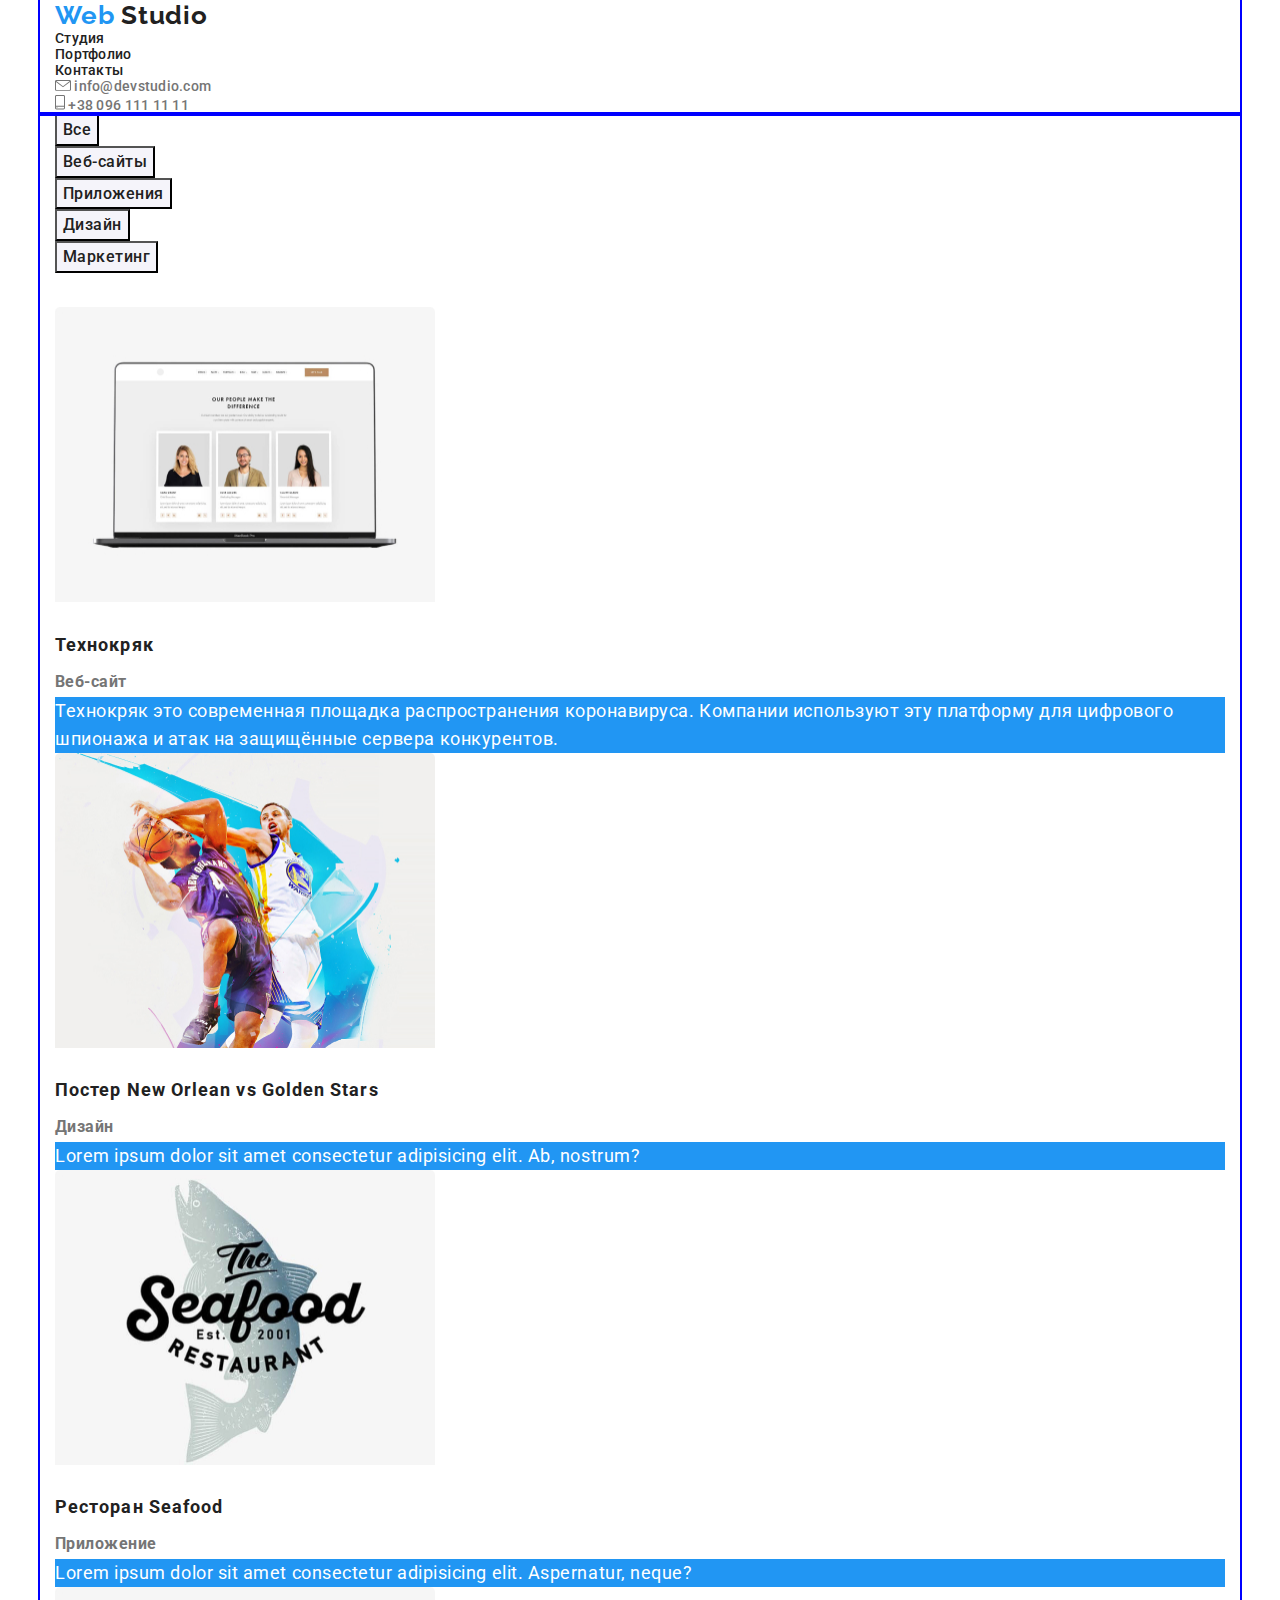
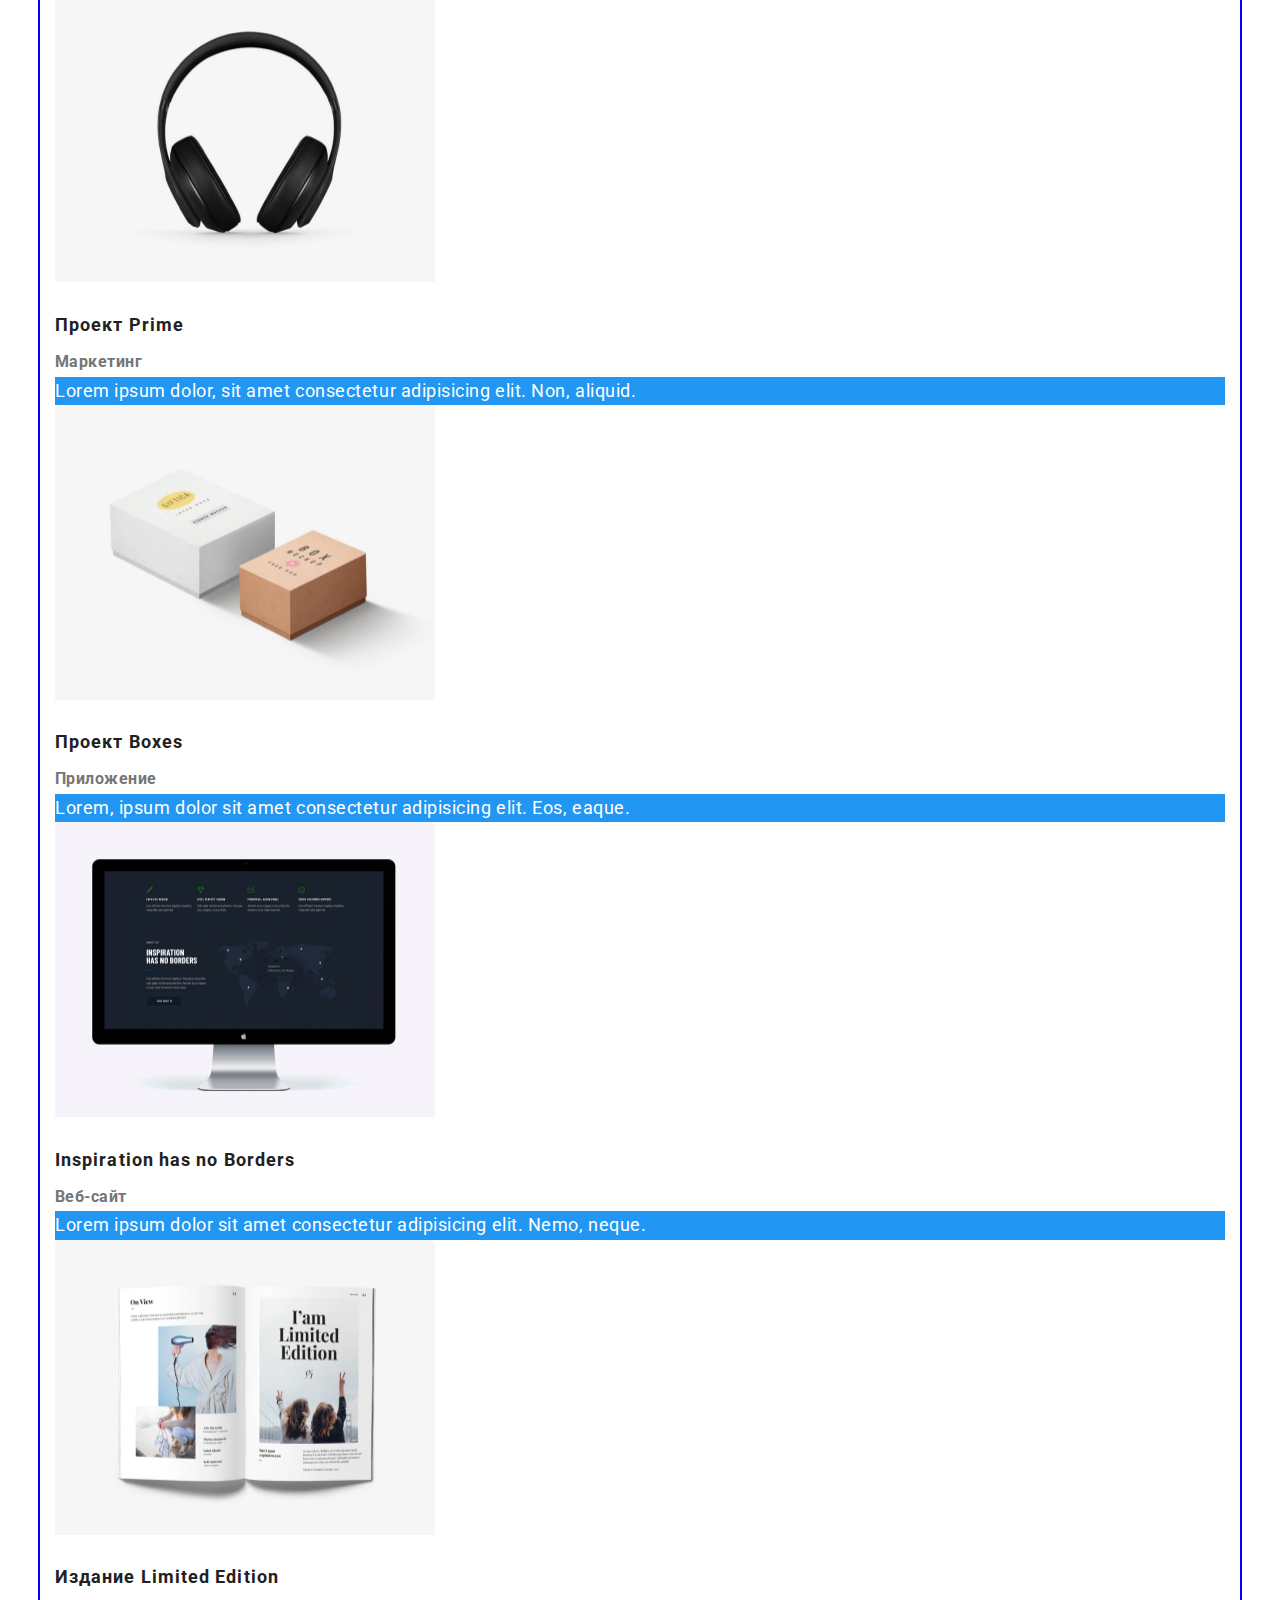
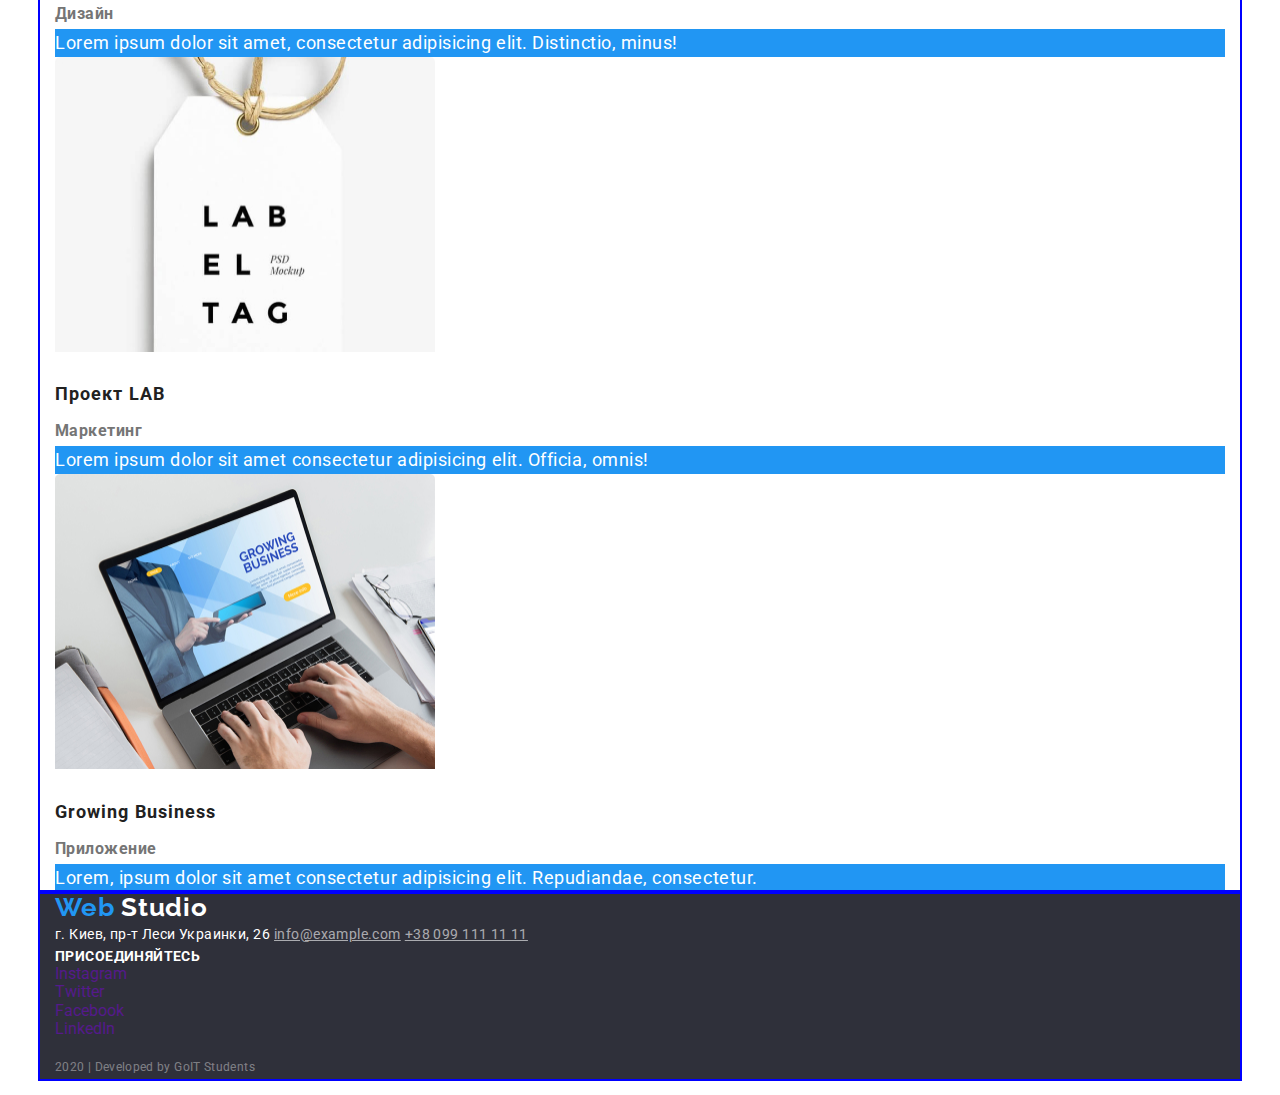
==== commit 30acb4f8: "Добавляет отступы" ====
--- a/portfolio.html
+++ b/portfolio.html
@@ -8,13 +8,17 @@
       href="https://fonts.googleapis.com/css?family=Raleway:700|Roboto:400,500,700,900&display=swap"
       rel="stylesheet"
     />
+    <link
+      rel="stylesheet"
+      href="https://cdnjs.cloudflare.com/ajax/libs/modern-normalize/0.6.0/modern-normalize.min.css"
+    />
     <link rel="stylesheet" href="./css/common.css" />
     <link rel="stylesheet" href="./css/portfolio.css" />
   </head>
   <body>
     <!-- Хедер -->
     <header>
-      <nav>
+      <nav class="conteiner">
         <a href="" class="logo">Web <span class="logo-studio">Studio</span></a>
         <ul class="site-nav">
           <li><a href="./index.html" class="link">Студия</a></li>
@@ -40,7 +44,7 @@
     </header>
 
     <!-- main section -->
-    <main>
+    <main class="conteiner">
       <ul class="service-list">
         <li><button>Все</button></li>
         <li><button>Веб-сайты</button></li>
@@ -56,6 +60,7 @@
               alt="фото сайта"
               width="380"
               height="295"
+              class="image"
             />
             <h2 class="title">Технокряк</h2>
             <p class="type">Веб-сайт</p>
@@ -73,6 +78,7 @@
               alt="спортивные команды"
               width="380"
               height="295"
+              class="image"
             />
             <h2 class="title">Постер New Orlean vs Golden Stars</h2>
             <p class="type">Дизайн</p>
@@ -89,6 +95,7 @@
               alt="постер ресторана"
               width="380"
               height="295"
+              class="image"
             />
             <h2 class="title">Ресторан Seafood</h2>
             <p class="type">Приложение</p>
@@ -105,6 +112,7 @@
               alt="изображение наушников"
               width="380"
               height="295"
+              class="image"
             />
             <h2 class="title">Проект Prime</h2>
             <p class="type">Маркетинг</p>
@@ -121,6 +129,7 @@
               alt="изображение коробок"
               width="380"
               height="295"
+              class="image"
             />
             <h2 class="title">Проект Boxes</h2>
             <p class="type">Приложение</p>
@@ -137,6 +146,7 @@
               alt="изображение монитора"
               width="380"
               height="295"
+              class="image"
             />
             <h2 class="title">Inspiration has no Borders</h2>
             <p class="type">Веб-сайт</p>
@@ -153,6 +163,7 @@
               alt="изображение журнала"
               width="380"
               height="295"
+              class="image"
             />
             <h2 class="title">Издание Limited Edition</h2>
             <p class="type">Дизайн</p>
@@ -169,6 +180,7 @@
               alt="изображение этикетки"
               width="380"
               height="295"
+              class="image"
             />
             <h2 class="title">Проект LAB</h2>
             <p class="type">Маркетинг</p>
@@ -185,6 +197,7 @@
               alt="изображение ноутбука"
               width="380"
               height="295"
+              class="image"
             />
             <h2 class="title">Growing Business</h2>
             <p class="type">Приложение</p>
@@ -198,7 +211,7 @@
     </main>
 
     <!-- Футер -->
-    <footer>
+    <footer class="conteiner">
       <div>
         <a href="" class="logo"
           >Web <span class="logo-studio-footer">Studio</span></a
--- a/css/common.css
+++ b/css/common.css
@@ -20,7 +20,18 @@
 }
 
 /* header */
+
+.conteiner {
+  margin-left: auto;
+  margin-right: auto;
+  width: 1200px;
+  padding-left: 15px;
+  padding-right: 15px;
+  outline: 2px solid blue;
+}
+
 .logo {
+  margin-bottom: 10px;
   color: var(--accent-bg-color);
   font-family: raleway, sans-serif;
 
@@ -50,6 +61,10 @@
 }
 
 .site-nav {
+  margin-top: 0px;
+  margin-bottom: 0px;
+
+  padding: 0px;
   font-weight: 500;
   font-size: 14px;
   line-height: 1.14;
@@ -64,6 +79,10 @@
 }
 
 .contact-nav {
+  margin-top: 0px;
+  margin-bottom: 0px;
+
+  padding: 0px;
   font-weight: 500;
   font-size: 14px;
   line-height: 1.14;
@@ -87,6 +106,8 @@
 }
 
 .address-street {
+  margin-bottom: 9px;
+
   color: var(--white-text-color);
   font-style: normal;
   font-weight: 400;
@@ -96,6 +117,8 @@
 }
 
 .address .link {
+  margin-bottom: 9px;
+
   color: var(--footer-main-color);
   font-style: normal;
   font-weight: 400;
@@ -114,6 +137,8 @@
 }
 
 .join {
+  margin-bottom: 21px;
+
   color: var(--white-text-color);
   font-weight: bold;
   font-size: 14px;
@@ -123,6 +148,8 @@
 }
 
 .join-social {
+  margin: 0px;
+  padding: 0px;
   list-style: none;
 }
 
--- a/css/portfolio.css
+++ b/css/portfolio.css
@@ -30,9 +30,19 @@
 }
 
 .project-list {
+  margin: 0px;
+  padding: 0px;
   list-style: none;
 }
+
+.project-list .image {
+  margin-bottom: 20px;
+}
+
 .project-list .title {
+  margin: 0px;
+  margin-bottom: 4px;
+
   color: var(--title-text-color);
   font-weight: 700;
   font-size: 18px;
@@ -45,6 +55,8 @@
 }
 
 .project-list .type {
+  margin: 0px;
+
   color: var(--primaty-text-color);
   font-weight: 700;
   font-size: 16px;
@@ -53,6 +65,8 @@
 }
 
 .project-list .text {
+  margin: 0px;
+
   color: var(--white-text-color);
   background-color: var(--accent-bg-color);
 
@@ -65,5 +79,9 @@
 /* services */
 
 .service-list {
+  margin: 0px;
+  padding: 0px;
+
+  margin-bottom: 34px;
   list-style: none;
 }
